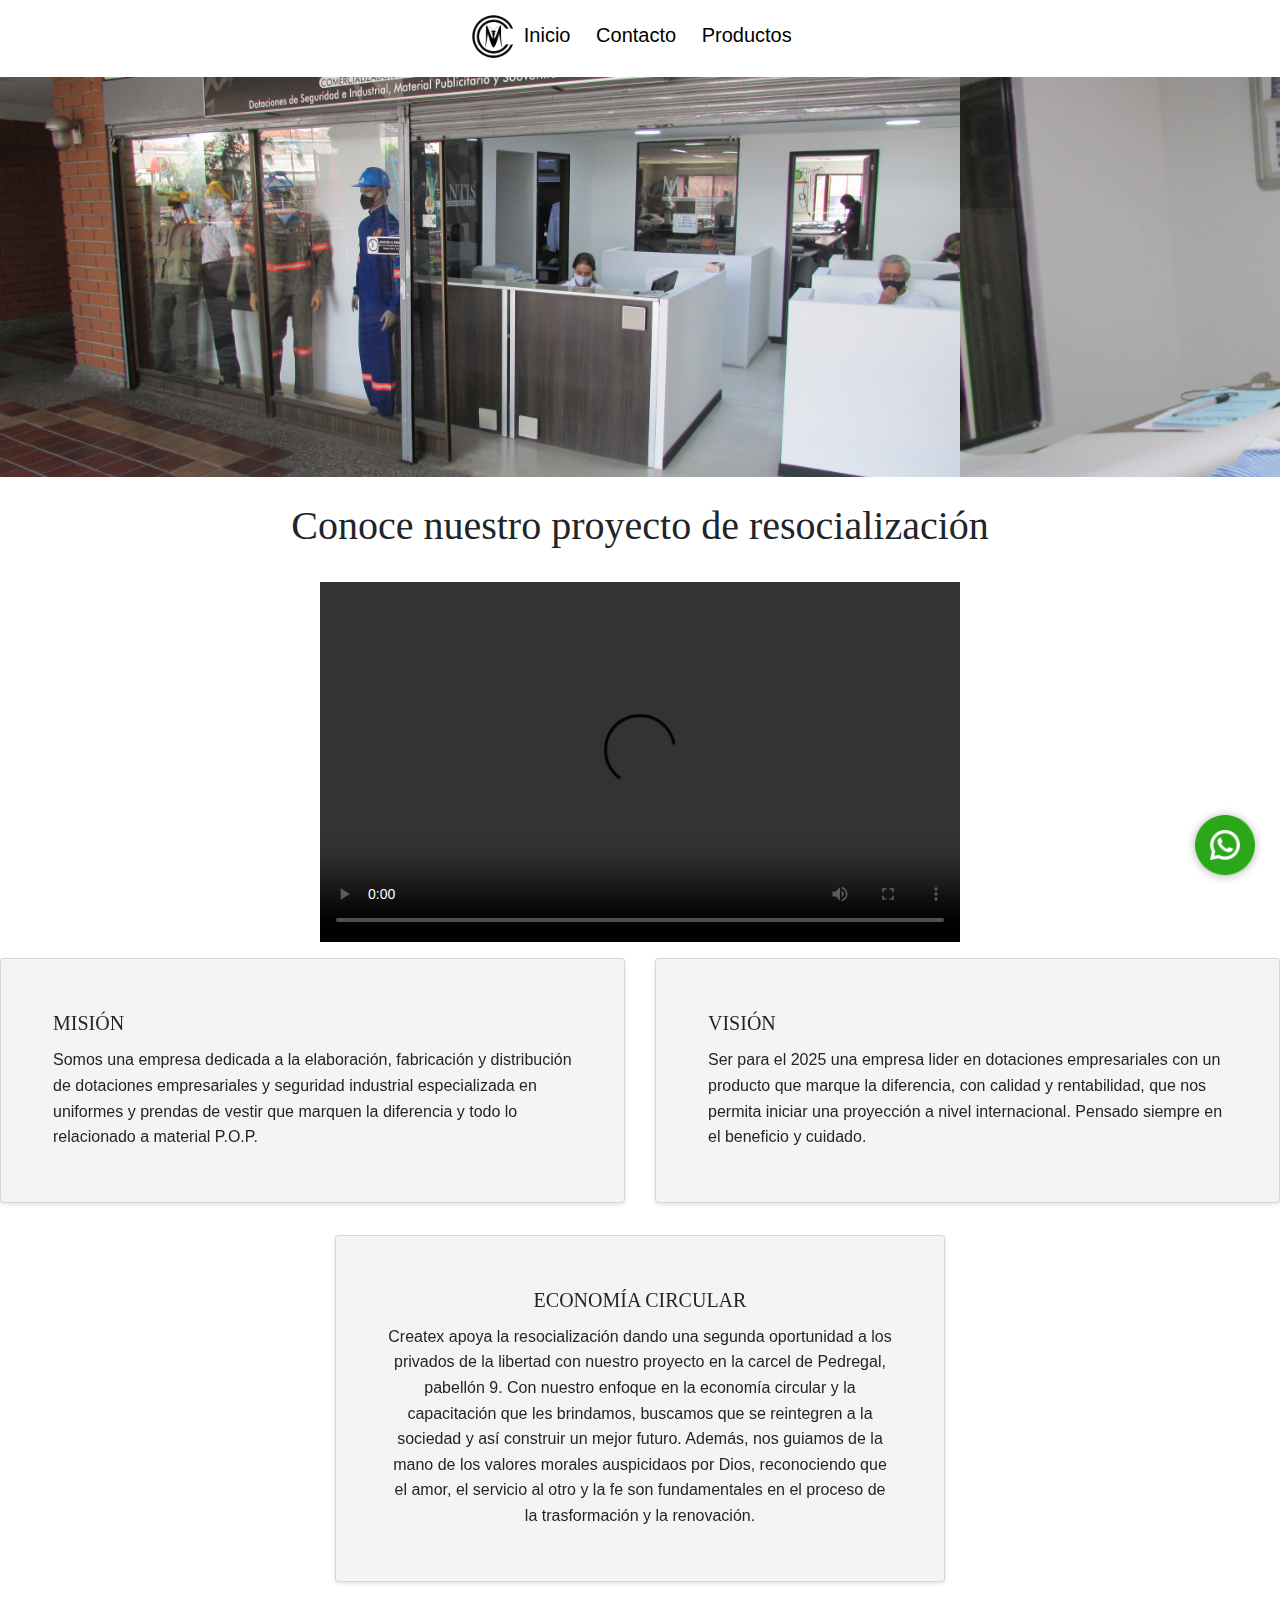
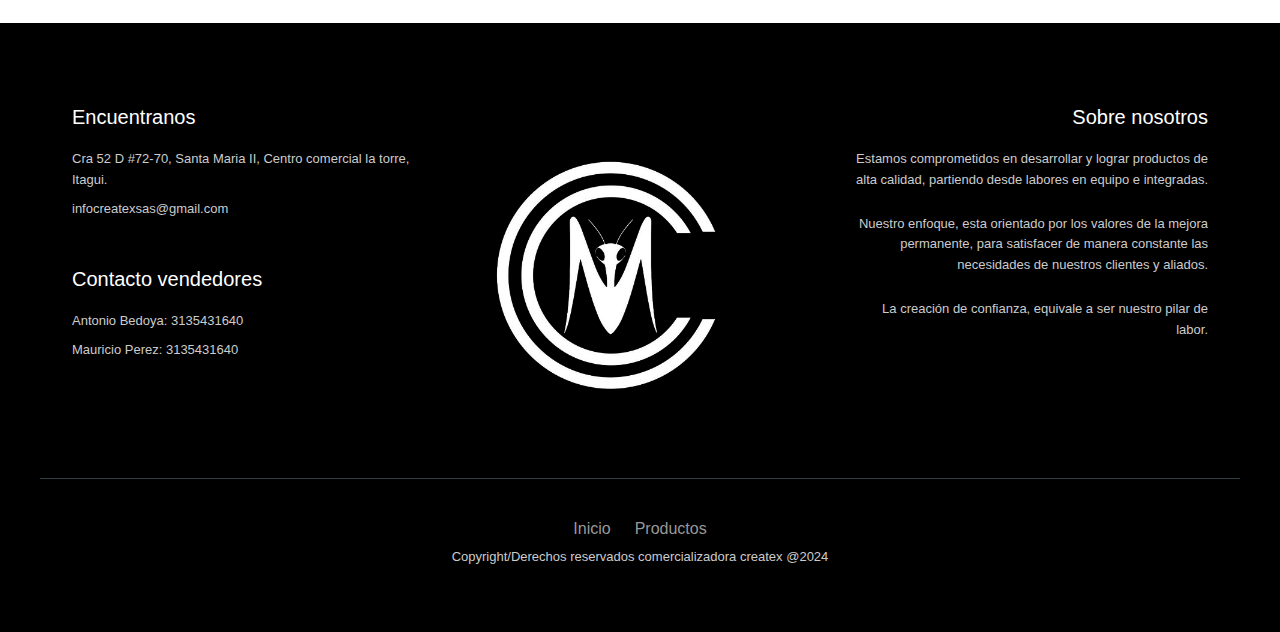
==== conocenos.html @ 616c51d6 "muchos" ====
<!DOCTYPE html>
<html lang="es">
<head>
    <meta charset="UTF-8">
    <meta name="viewport" content="width=device-width, initial-scale=1.0">
    <title>MANTIS</title>
    <link href="//maxcdn.bootstrapcdn.com/bootstrap/4.1.1/css/bootstrap.min.css" rel="stylesheet" id="bootstrap-css">
    <link rel="stylesheet" href="https://stackpath.bootstrapcdn.com/bootstrap/4.1.3/css/bootstrap.min.css" integrity="sha384-MCw98/SFnGE8fJT3GXwEOngsV7Zt27NXFoaoApmYm81iuXoPkFOJwJ8ERdknLPMO" crossorigin="anonymous">
    <link rel="stylesheet" href="https://use.fontawesome.com/releases/v5.2.0/css/all.css" integrity="sha384-hWVjflwFxL6sNzntih27bfxkr27PmbbK/iSvJ+a4+0owXq79v+lsFkW54bOGbiDQ" crossorigin="anonymous">
    <script src="//maxcdn.bootstrapcdn.com/bootstrap/4.1.1/js/bootstrap.min.js"></script>
    <script src="//cdnjs.cloudflare.com/ajax/libs/jquery/3.2.1/jquery.min.js"></script>
    <link href="https://cdn.jsdelivr.net/npm/bootstrap@5.0.2/dist/css/bootstrap.min.css" rel="stylesheet" integrity="sha384-EVSTQN3/azprG1Anm3QDgpJLIm9Nao0Yz1ztcQTwFspd3yD65VohhpuuCOmLASjC" crossorigin="anonymous">
    <!-- Bootstrap CSS -->
    <link href="https://cdn.jsdelivr.net/npm/bootstrap@5.0.2/dist/css/bootstrap.min.css" rel="stylesheet" integrity="sha384-EVSTQN3/azprG1Anm3QDgpJLIm9Nao0Yz1ztcQTwFspd3yD65VohhpuuCOmLASjC" crossorigin="anonymous">
    <link rel="stylesheet" href="css/productos.css">
    <link rel="stylesheet" href="css/conocenos.css">
    
</head>
<header>
  <main>
    <nav>
        <ul>
            <a href="index.html"><img src="assets/logonegro.png" alt="nav__img" style="width: 50px;"></a>
            <li><a href="index.html">Inicio</a></li>
            <li><a href="contacto.html">Contacto</a></li>
            <li><a href="productos.html">Productos</a></li>
        </ul>
    </nav>
</header>
<br><br><br>
<div class="carrusel">
    <div class="carrusel__imagenes">
        <img src="assets/img (1).JPG" alt="...">
        <img src="assets/img (11).JPG" alt="...">
        <img src="assets/img (17).JPG" alt="...">
        <img src="assets/img (13).JPG" alt="...">
    </div>
</div>
<br>
    <h1 class="title">Conoce nuestro proyecto de resocialización</h1>
   
    <div class="video-container">
        <video width="640" height="360" controls>
          <source src="assets/video/video4-39seg.mp4" type="video/mp4">
          Tu navegador no soporta la etiqueta del video
        </video>
     </div>

     <div class="row">
        <div class="col-sm-6">
          <div class="card">
            <div class="card-body">
              <h5 class="card-title">MISIÓN</h5>
              <p class="card-text">Somos una empresa dedicada a la elaboración, fabricación
                y distribución de dotaciones empresariales y seguridad industrial especializada en uniformes y prendas de vestir
                que marquen la diferencia y todo lo relacionado a material P.O.P.</p>
              
            </div>
          </div>
        </div>
        <div class="col-sm-6">
          <div class="card">
            <div class="card-body">
              <h5 class="card-title">VISIÓN</h5>
              <p class="card-text">Ser para el 2025 una empresa lider en dotaciones empresariales con un producto que marque
                la diferencia, con calidad y rentabilidad, que nos permita iniciar una proyección a nivel
                internacional.
                Pensado siempre en el beneficio y cuidado.</p>
              
            </div>
          </div>
        </div>
      </div>
     

<center>
    <div class="col-sm-6" >
        <div class="card">
          <div class="card-body">
            <h5 class="card-title">ECONOMÍA CIRCULAR</h5>
            <p class="card-text">Createx apoya la resocialización dando una segunda oportunidad a los privados de la libertad
                con nuestro proyecto en la carcel de Pedregal, pabellón 9.
                Con nuestro enfoque en la economía circular y la capacitación que les brindamos, buscamos
                que se reintegren a la sociedad y así construir un mejor futuro.
                Además, nos guiamos de la mano de los valores morales auspicidaos por Dios, reconociendo que el amor, el servicio al otro
                y la fe son fundamentales en el proceso de la trasformación y la renovación.</p>
          </div>
        </div>
      </div>
    </center>
  </main>
  
    <a href="https://api.whatsapp.com/send?phone=3203293193" class="btn-wsp" target="_blank">
	    <i class="fa fa-whatsapp icono"><img src="assets/wasa.png" alt="" style="width: 60px;"></i>
	</a>

<!-- footer -->
<br>
        <footer class="footer">
            <div class="container bottom_border">
            <div class="row">   
            <div class=" col-sm-4 col-md col-sm-4  col-12 col">
            <h5 class="headin5_amrc col_white_amrc pt2">Encuentranos</h5>
           
            <p><i class="fa fa-location-arrow"></i> Cra 52 D #72-70, Santa Maria II, Centro comercial la torre, Itagui. </p>
            <p><i class="fa fa fa-envelope"></i>infocreatexsas@gmail.com  </p>

            <h5 class="headin5_amrc col_white_amrc pt2">Contacto vendedores</h5>
            <p><i class="fa fa fa-envelope"></i>Antonio Bedoya: 3135431640  </p>
            <p><i class="fa fa fa-envelope"></i>Mauricio Perez: 3135431640  </p>
            
            </div>
            
            <div class=" col-sm-4 col-md  col-6 col" id="nosotros">
            <h5 class="headin5_amrc col_white_amrc pt2" ></h5>
          <img src="assets/mantipng.png" style="width: 300px;">
            <ul class="footer_ul_amrc">
                <p class="mb10"></p>
                
            </ul>
           
            </div> 
           
            <div class="col-sm-4 col-md-4 col-6 col text-right" id="derechos">
                <h5 class="headin5_amrc col_white_amrc pt2">Sobre nosotros</h5>
                <ul class="footer_ul_amrc" style="color:white;
                text-shadow: 2px  0px 0px black,
                             0px  2px 0px black,
                            -2px  0px 0px black,
                             0px -2px 0px black;">
                    <p class="mb10">Estamos comprometidos en desarrollar y lograr productos de alta calidad, partiendo desde labores en equipo e integradas.</p>
                    <p class="mb10"> Nuestro enfoque, esta orientado por los valores de la mejora permanente, para satisfacer de  manera constante las necesidades de nuestros clientes y aliados.</p>  
                    <p class="mb10"> La creación de confianza, equivale a ser nuestro pilar de labor.</p>
                </ul>
            </div>

            </div>
            </div>
            </div>
            
            <div class="container">
            <ul class="foote_bottom_ul_amrc">
            <li><a href="index.html">Inicio</a></li>
            <li><a href="productos.html">Productos</a></li>
            </ul>
           
            <p class="text-center">Copyright/Derechos reservados comercializadora createx @2024</p>
            


            
            </div>
            </footer>


    <script src="https://cdn.jsdelivr.net/npm/@popperjs/core@2.9.2/dist/umd/popper.min.js" integrity="sha384-IQsoLXl5PILFhosVNubq5LC7Qb9DXgDA9i+tQ8Zj3iwWAwPtgFTxbJ8NT4GN1R8p" crossorigin="anonymous"></script>
    <script src="https://cdn.jsdelivr.net/npm/bootstrap@5.0.2/dist/js/bootstrap.min.js" integrity="sha384-cVKIPhGWiC2Al4u+LWgxfKTRIcfu0JTxR+EQDz/bgldoEyl4H0zUF0QKbrJ0EcQF" crossorigin="anonymous"></script>
    <script src="https://cdn.jsdelivr.net/npm/bootstrap@5.0.2/dist/js/bootstrap.bundle.min.js" integrity="sha384-MrcW6ZMFYlzcLA8Nl+NtUVF0sA7MsXsP1UyJoMp4YLEuNSfAP+JcXn/tWtIaxVXM" crossorigin="anonymous"></script>
    <script src="https://code.jquery.com/jquery-3.3.1.slim.min.js" integrity="sha384-q8i/X+965DzO0rT7abK41JStQIAqVgRVzpbzo5smXKp4YfRvH+8abtTE1Pi6jizo" crossorigin="anonymous"></script>
    <script src="https://cdnjs.cloudflare.com/ajax/libs/popper.js/1.14.3/umd/popper.min.js" integrity="sha384-ZMP7rVo3mIykV+2+9J3UJ46jBk0WLaUAdn689aCwoqbBJiSnjAK/l8WvCWPIPm49" crossorigin="anonymous"></script>
    <script src="https://stackpath.bootstrapcdn.com/bootstrap/4.1.3/js/bootstrap.min.js" integrity="sha384-ChfqqxuZUCnJSK3+MXmPNIyE6ZbWh2IMqE241rYiqJxyMiZ6OW/JmZQ5stwEULTy" crossorigin="anonymous"></script>       
        
</body>
</html>
---- css/productos.css ----
body {
    margin: 0;
    font-family: var(--primary-font);
    margin-bottom: 4rem;
    

}
.productos {
    display: flex;
    justify-content: space-around;
    align-items: center;
    flex-wrap: wrap;
    padding: 20px;
}

.producto {
    width: 200px;
    text-align: center;
    padding: 20px;
    box-shadow: 0 4px 6px rgba(0, 0, 0, 0.1);
    transition: 0.3s;
}

.producto img {
    width: 100%;
    height: auto;
}

@media (max-width: 768px) {
    .producto {
        width: 40%;
    }
}

@media (max-width: 480px) {
    .producto {
        width: 90%;
    }
}



.slider {
    width: 75vw;
    height: auto;
    margin: auto;
    overflow: hidden;
}

.slider .slide-track {
    display: flex;
    animation: scroll 40s linear infinite;
    -webkit-animation: scroll 40s linear infinite;
    width: calc(200px * 14);
    justify-content: center;
}

.slider .slide {
    width: 200px;
    margin: auto;
}

.slider .slide img {
    width: 110%;
    
}

@keyframes scroll {
    0% {
        -webkit-transform: translateX(0);
        transform: translateX(0);
    }
    100% {
        -webkit-transform: translateX(calc(-200px * 8));
        transform: translateX(calc(-200px * 8));
    }
}



.easy_zoom{
    width:600px;
    height:600px;   
    border:5px solid #eee;
    background:#fff;
    color:#333;
    position:absolute;
    top:60px;
    left:350px;
    overflow:hidden;
    -moz-box-shadow:0 0 10px #777;
    -webkit-box-shadow:0 0 10px #777;
    box-shadow:0 0 10px #777;
    /* vertical and horizontal alignment used for preloader text */
    line-height:400px;
    text-align:center;
}
---- css/conocenos.css ----
body {
        
    font-family: Arial, sans-serif;
    line-height: 1.6;
    margin: 0;
    padding: 0;
    max-width: 100%;
    height: auto;
    
}


* {
    box-sizing: border-box;
   }
   
   body {
    font-family: Arial, sans-serif;
    margin: 0;
    padding: 0;
   }
   
   .container {
    max-width: 1200px;
    margin: 0 auto;
    padding: 2rem;
   }
   
   .title {
    text-align: center;
    margin-bottom: 2rem;
   }
   
   .card {
    background-color: #f4f4f4;
    border-radius: 4px;
    padding: 2rem;
    margin: 1rem 0;
    box-shadow: 0 2px 4px rgba(0, 0, 0, 0.1);
   }
   
   .subtitle {
    text-align: center;
    margin-bottom: 1rem;
   }
   
   @media (max-width: 768px) {
    .container {
    padding: 1rem;
    }
   
    .card {
    padding: 1.5rem;
    }
   }

   .carrusel {
    
    position: relative;
    width: 100%;
    height: 400px;
    overflow: hidden;
}

.carrusel__imagenes {
    display: flex;
    width: 300%;
    height: 100%;
    animation: alternate slide 12s infinite;
}

.carrusel__imagenes img {
    width: 33.33%;
    height: 100%;
    object-fit: cover;
}

@keyframes slide {
    0% {
        transform: translateX(0%);
    }
    33.33% {
        transform: translateX(-33.33%);
    }
    66.66% {
        transform: translateX(-66.66%);
    }
    
}


/* video */
.video-container{
    display: flex;
    justify-content: center;
}

.title, .card-title, .economiatitulo{
    font-family: fantasy;
}


/* Misión Visión Economìa*/

/*navbar*/


header {
    
    background-color: #ffffff;
    padding: 0px;
    position: fixed;
    width: 100%;
    max-width: 100%;
    height: auto;
    
}

nav ul {
    max-width: 100%;
    height: auto;
    font-size: 20px;
    list-style-type: none;
    padding: 11px;
    text-align: center;
    position: fixed;
    position: absolute;
    top: 0;
    width: 100%;
    background-color: #ffffff;
    max-width: 100%;
    height: auto;
    
}

nav ul li {
    display: inline;
    margin-right: 20px;
    margin-left: 0%;
    display: 15px;
    max-width: 100%;
    height: auto;
}

nav ul li a {
    text-decoration: none;
    color: #000000;
    max-width: 100%;
    height: auto;
}







/* boton de wsp*/
.btn-wsp{
    position:fixed;
    width:60px;
    height:60px;
    line-height: 54px;
    bottom:25px;
    right:25px;
    color:#FFF;
    border-radius:50px;
    text-align:center;
    font-size:35px;
    box-shadow: 0px 1px 10px rgba(0,0,0,0.3);
    z-index:100;
    transition: all 300ms ease;
}
.btn-wsp:hover{
    background: #f8fffb56;
}
@media only screen and (min-width:320px) and (max-width:768px){
    .btn-wsp{
        max-width: 100%;
        height: auto;
        width:63px;
        height:63px;
        line-height: 66px;
	}
}


 /*footer*/

 .col_white_amrc { color:#FFF;}
 footer { width:100%; background-color:#000000; min-height:250px; padding:10px 0px 25px 0px ;}
 .pt2 { padding-top:40px ; margin-bottom:20px ;}
 footer p { font-size:13px; color:#CCC; padding-bottom:0px; margin-bottom:8px;}
 .mb10 { padding-bottom:15px ;}
 .footer_ul_amrc { margin:0px ; list-style-type:none ; font-size:14px; padding:0px 0px 10px 0px ; }
 .footer_ul_amrc li {padding:0px 0px 5px 0px;}
 .footer_ul_amrc li a{ color:#CCC;}
 .footer_ul_amrc li a:hover{ color:#fff; text-decoration:none;}
 .fleft { float:left;}
 .padding-right { padding-right:10px; }
 
 .footer_ul2_amrc {margin:0px; list-style-type:none; padding:0px;}
 .footer_ul2_amrc li p { display:table; }
 .footer_ul2_amrc li a:hover { text-decoration:none;}
 .footer_ul2_amrc li i { margin-top:5px;}
 
 .imgmanti{
 
 border-top: 50px;
 border-bottom: 50px;
 }
 
 
 .bottom_border { border-bottom:1px solid #323f45; padding-bottom:20px;}
 .foote_bottom_ul_amrc {
     list-style-type:none;
     padding:0px;
     display:table;
     margin-top: 5px;
     margin-right: auto;
     margin-bottom: 5px;
     margin-left: auto;
 }
 .foote_bottom_ul_amrc li { display:inline;}
 .foote_bottom_ul_amrc li a { color:#999; margin:0 12px;}
 
 
 .social_footer_ul { display:table; margin:15px auto 0 auto; list-style-type:none;  }
 .social_footer_ul li { padding-left:20px; padding-top:10px; float:left; }
 .social_footer_ul li a { color:#CCC; border:1px solid #CCC; padding:8px;border-radius:50%;}
 .social_footer_ul li i {  width:20px; height:20px; text-align:center;}
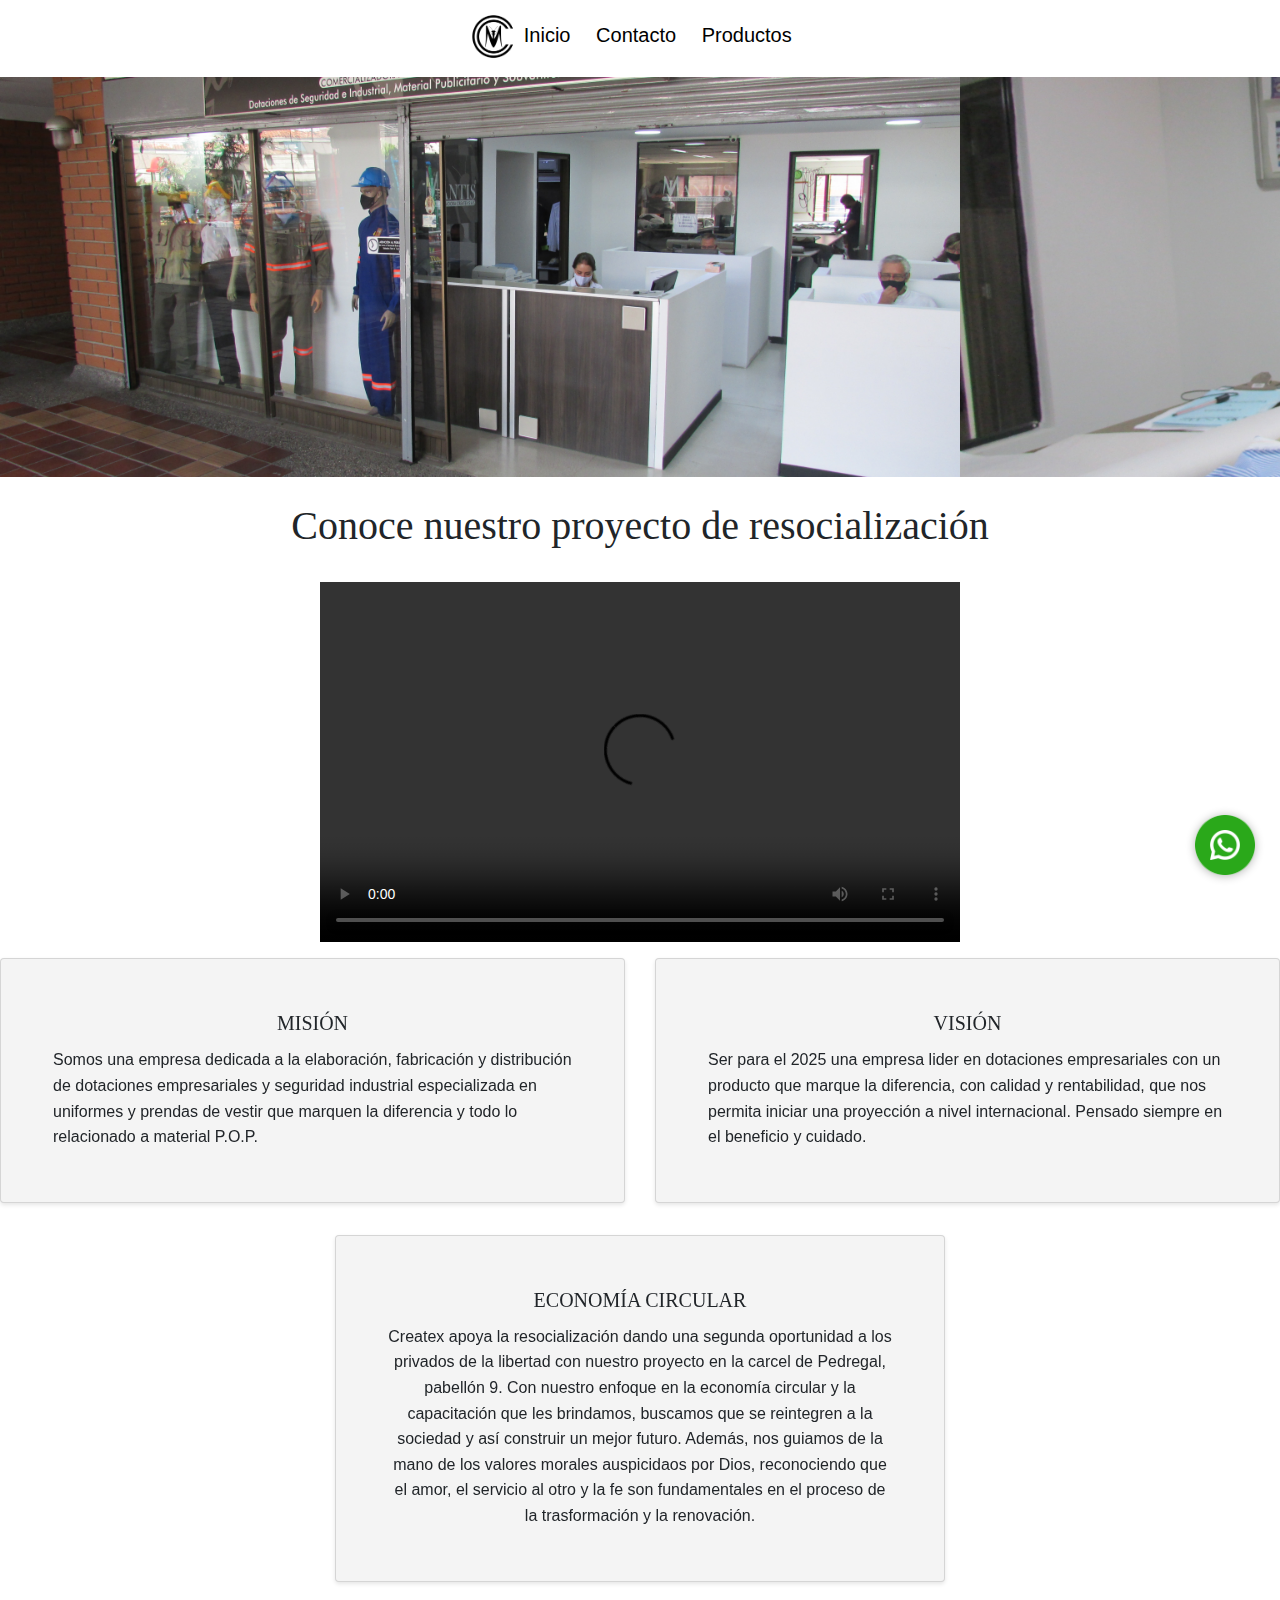
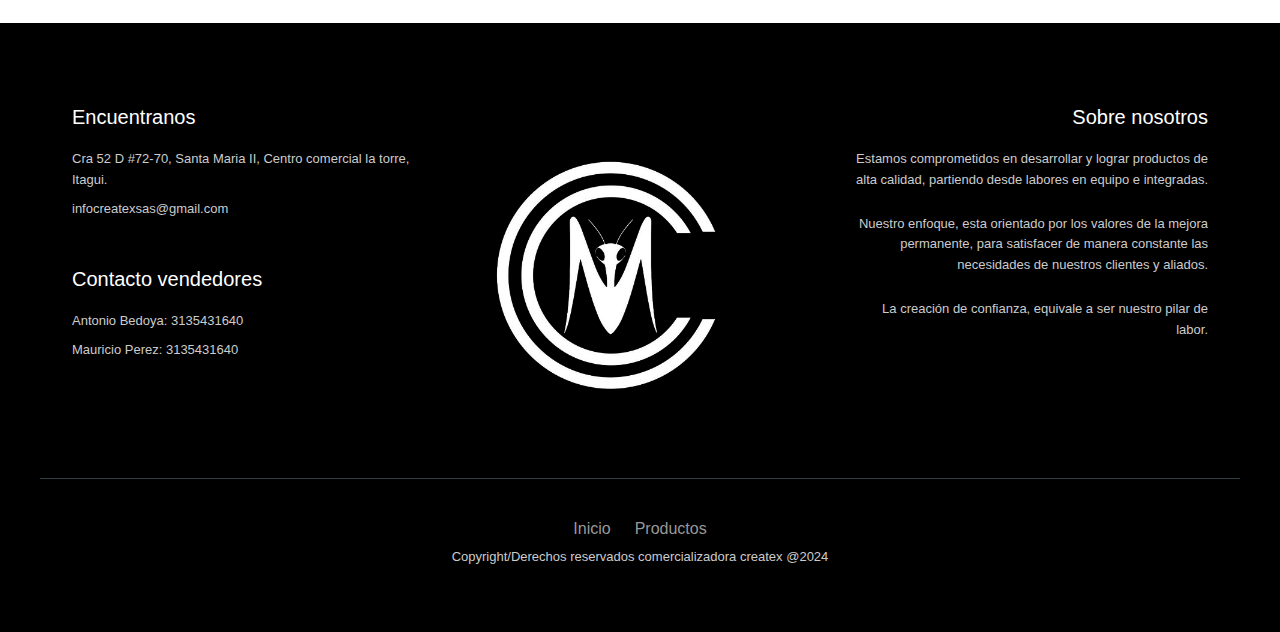
==== commit ba7ff847: "mejoras" ====
--- a/conocenos.html
+++ b/conocenos.html
@@ -50,7 +50,7 @@
         <div class="col-sm-6">
           <div class="card">
             <div class="card-body">
-              <h5 class="card-title">MISIÓN</h5>
+              <center> <h5 class="card-title">MISIÓN</h5></center>
               <p class="card-text">Somos una empresa dedicada a la elaboración, fabricación
                 y distribución de dotaciones empresariales y seguridad industrial especializada en uniformes y prendas de vestir
                 que marquen la diferencia y todo lo relacionado a material P.O.P.</p>
@@ -61,7 +61,8 @@
         <div class="col-sm-6">
           <div class="card">
             <div class="card-body">
-              <h5 class="card-title">VISIÓN</h5>
+              <center> <h5 class="card-title">VISIÓN</h5></center>
+            
               <p class="card-text">Ser para el 2025 una empresa lider en dotaciones empresariales con un producto que marque
                 la diferencia, con calidad y rentabilidad, que nos permita iniciar una proyección a nivel
                 internacional.
--- a/css/conocenos.css
+++ b/css/conocenos.css
@@ -148,10 +148,6 @@
     max-width: 100%;
     height: auto;
 }
-
-
-
-
 
 
 
@@ -178,9 +174,9 @@
     .btn-wsp{
         max-width: 100%;
         height: auto;
-        width:63px;
-        height:63px;
-        line-height: 66px;
+        width:60px;
+        height:60px;
+        line-height: 54px;
 	}
 }
 
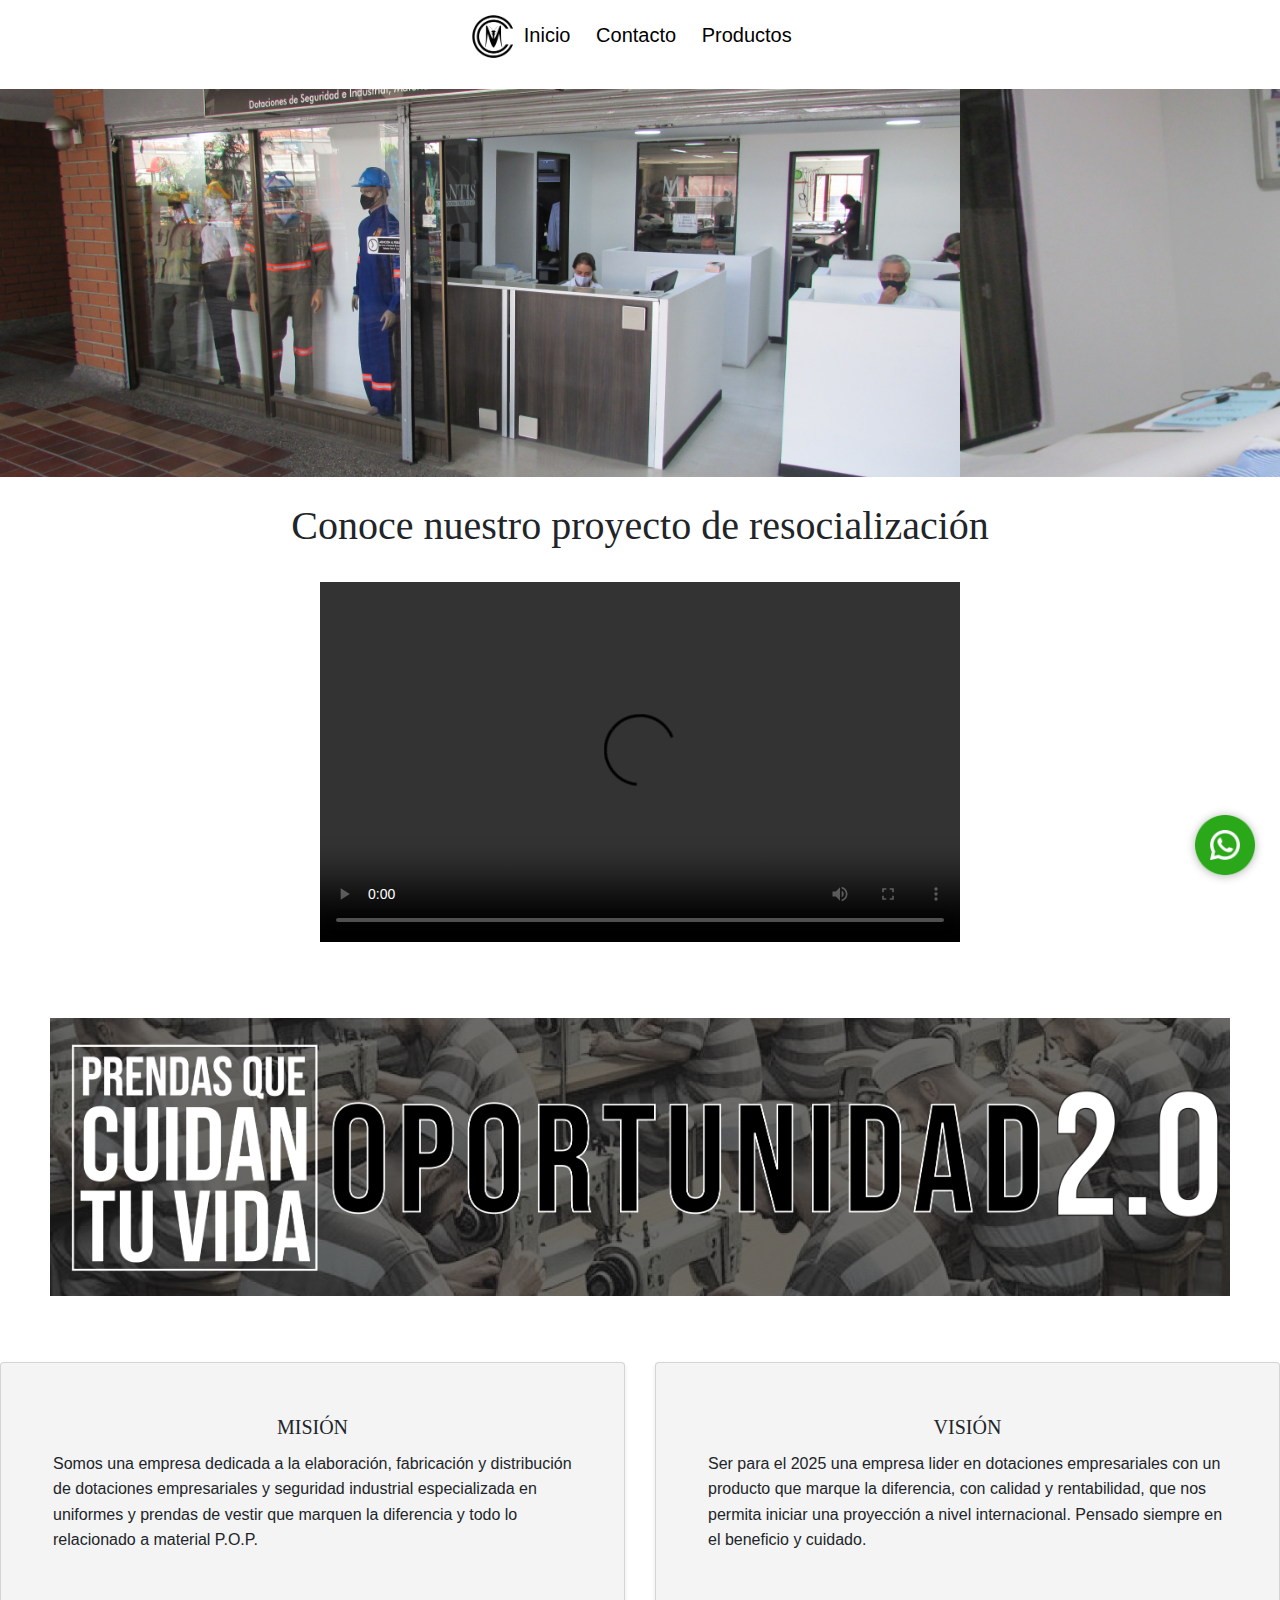
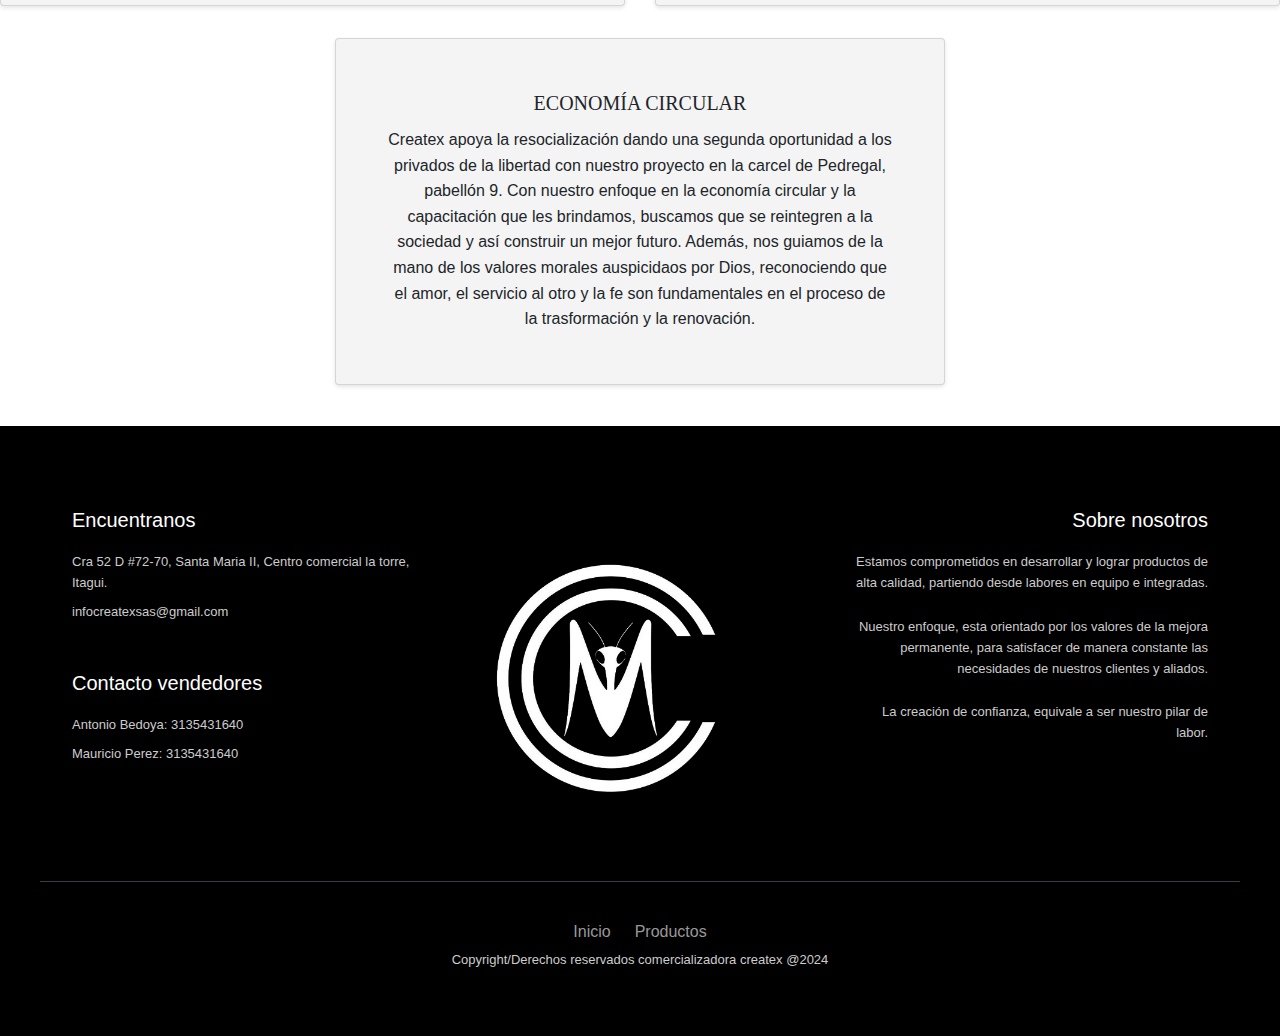
==== commit bb1c4c8a: "cambeoss" ====
--- a/conocenos.html
+++ b/conocenos.html
@@ -41,10 +41,20 @@
    
     <div class="video-container">
         <video width="640" height="360" controls>
-          <source src="assets/video/video4-39seg.mp4" type="video/mp4">
+          <source src="assets/video/video4-39seg.mp4" type="video/mp4" >
           Tu navegador no soporta la etiqueta del video
         </video>
      </div>
+     <br>
+     
+     <section class="oportunidad1">
+      <div class="oportunidad12">
+           <img class="oportunidad123" src="assets/oportunidad.png" alt="nav__img" style="width: 100%;" > 
+      </div>
+</section>
+
+
+
 
      <div class="row">
         <div class="col-sm-6">
--- a/css/productos.css
+++ b/css/productos.css
@@ -5,43 +5,60 @@
     
 
 }
-.productos {
-    display: flex;
-    justify-content: space-around;
-    align-items: center;
-    flex-wrap: wrap;
-    padding: 20px;
-}
-
-.producto {
-    width: 200px;
+
+
+/*navbar */
+
+header {
+    
+    background-color: #ffffff;
+    padding: 0px;
+    position: fixed;
+    width: 100%;
+    max-width: 100%;
+    height: auto;
+    z-index: 1500;
+}
+
+nav ul {
+    z-index: 1500;
+    max-width: 100%;
+    height: auto;
+    font-size: 20px;
+    list-style-type: none;
+    padding: 11px;
     text-align: center;
-    padding: 20px;
-    box-shadow: 0 4px 6px rgba(0, 0, 0, 0.1);
-    transition: 0.3s;
-}
-
-.producto img {
+    position:fixed;
+    top: 0;
     width: 100%;
-    height: auto;
-}
-
-@media (max-width: 768px) {
-    .producto {
-        width: 40%;
-    }
-}
-
-@media (max-width: 480px) {
-    .producto {
-        width: 90%;
-    }
-}
-
-
-
+    background-color: #000000;
+    max-width: 100%;
+    height: auto;
+    
+}
+
+nav ul li {
+    z-index: 1500;
+    display: inline;
+    margin-right: 20px;
+    margin-left: 0%;
+    display: 15px;
+    max-width: 100%;
+    height: auto;
+}
+
+nav ul li a {
+    z-index: 1500;
+    text-decoration: none;
+    color: #ffffff;
+    max-width: 100%;
+    height: auto;
+}
+
+/*Slider productos*/
 .slider {
-    width: 75vw;
+    
+    width: 85vw;
     height: auto;
     margin: auto;
     overflow: hidden;
@@ -49,7 +66,7 @@
 
 .slider .slide-track {
     display: flex;
-    animation: scroll 40s linear infinite;
+    animation: scroll 40s linear infinite; 
     -webkit-animation: scroll 40s linear infinite;
     width: calc(200px * 14);
     justify-content: center;
@@ -64,6 +81,15 @@
     width: 110%;
     
 }
+
+
+@media screen and (max-width: 442px) {
+    .card-title {
+      font-size: 250%;
+      /* Estilos específicos para pantallas más pequeñas */
+    }
+}
+
 
 @keyframes scroll {
     0% {
@@ -77,33 +103,107 @@
 }
 
 
-
-.easy_zoom{
-    width:600px;
-    height:600px;   
-    border:5px solid #eee;
-    background:#fff;
-    color:#333;
-    position:absolute;
-    top:60px;
-    left:350px;
-    overflow:hidden;
-    -moz-box-shadow:0 0 10px #777;
-    -webkit-box-shadow:0 0 10px #777;
-    box-shadow:0 0 10px #777;
-    /* vertical and horizontal alignment used for preloader text */
-    line-height:400px;
+.slide img:hover{
+    transform: scale(1.25);
+    transition: 300ms
+}
+
+.slide img{
+    width: 100%;
+    transition: all 300ms;
+    position: relative;
+}
+
+
+.title, .card-title, .economiatitulo .modal-title{
+    font-family: fantasy;
+    font-size: auto;
+}
+
+@media screen and (max-width: 442px) {
+    .card-title {
+      font-size: 300%;
+      /* Estilos específicos para pantallas más pequeñas */
+    }
+}
+
+.card{
+margin: 1rem 0;
+box-shadow: 0 2px 4px rgba(0, 0, 0, 0.1);
+padding: 1.5rem;
+}
+
+.btn-wsp{
+    position:fixed;
+    width:60px;
+    height:60px;
+    line-height: 54px;
+    bottom:25px;
+    right:25px;
+    color:#FFF;
+    border-radius:50px;
     text-align:center;
-}
-
-
-
-
-
-
-
-
-
-
-
-
+    font-size:35px;
+    box-shadow: 0px 1px 10px rgba(0,0,0,0.3);
+    z-index:100;
+    transition: all 300ms ease;
+}
+.btn-wsp:hover{
+    background: #f8fffb56;
+}
+@media only screen and (min-width:320px) and (max-width:768px){
+    .btn-wsp{
+        max-width: 100%;
+        height: auto;
+        width:60px;
+        height:60px;
+        line-height: 54px;
+	}
+}
+
+
+ /*footer*/
+
+ .col_white_amrc { color:#FFF;}
+ footer { width:100%; background-color:#000000; min-height:250px; padding:10px 0px 25px 0px ;}
+ .pt2 { padding-top:40px ; margin-bottom:20px ;}
+ footer p { font-size:13px; color:#CCC; padding-bottom:0px; margin-bottom:8px;}
+ .mb10 { padding-bottom:15px ;}
+ .footer_ul_amrc { margin:0px ; list-style-type:none ; font-size:14px; padding:0px 0px 10px 0px ; }
+ .footer_ul_amrc li {padding:0px 0px 5px 0px;}
+ .footer_ul_amrc li a{ color:#CCC;}
+ .footer_ul_amrc li a:hover{ color:#fff; text-decoration:none;}
+ .fleft { float:left;}
+ .padding-right { padding-right:10px; }
+ 
+ .footer_ul2_amrc {margin:0px; list-style-type:none; padding:0px;}
+ .footer_ul2_amrc li p { display:table; }
+ .footer_ul2_amrc li a:hover { text-decoration:none;}
+ .footer_ul2_amrc li i { margin-top:5px;}
+ 
+ .imgmanti{
+ 
+ border-top: 50px;
+ border-bottom: 50px;
+ }
+ 
+ 
+ .bottom_border { border-bottom:1px solid #323f45; padding-bottom:20px;}
+ .foote_bottom_ul_amrc {
+     list-style-type:none;
+     padding:0px;
+     display:table;
+     margin-top: 5px;
+     margin-right: auto;
+     margin-bottom: 5px;
+     margin-left: auto;
+ }
+ .foote_bottom_ul_amrc li { display:inline;}
+ .foote_bottom_ul_amrc li a { color:#999; margin:0 12px;}
+ 
+ 
+ .social_footer_ul { display:table; margin:15px auto 0 auto; list-style-type:none;  }
+ .social_footer_ul li { padding-left:20px; padding-top:10px; float:left; }
+ .social_footer_ul li a { color:#CCC; border:1px solid #CCC; padding:8px;border-radius:50%;}
+ .social_footer_ul li i {  width:20px; height:20px; text-align:center;}
+
--- a/css/conocenos.css
+++ b/css/conocenos.css
@@ -123,8 +123,7 @@
     list-style-type: none;
     padding: 11px;
     text-align: center;
-    position: fixed;
-    position: absolute;
+    position: static;
     top: 0;
     width: 100%;
     background-color: #ffffff;
@@ -149,6 +148,14 @@
     height: auto;
 }
 
+/*********************************************************************************/
+
+
+.oportunidad123{
+    padding: 50px;
+    margin-left: 0%;
+
+}
 
 
 /* boton de wsp*/
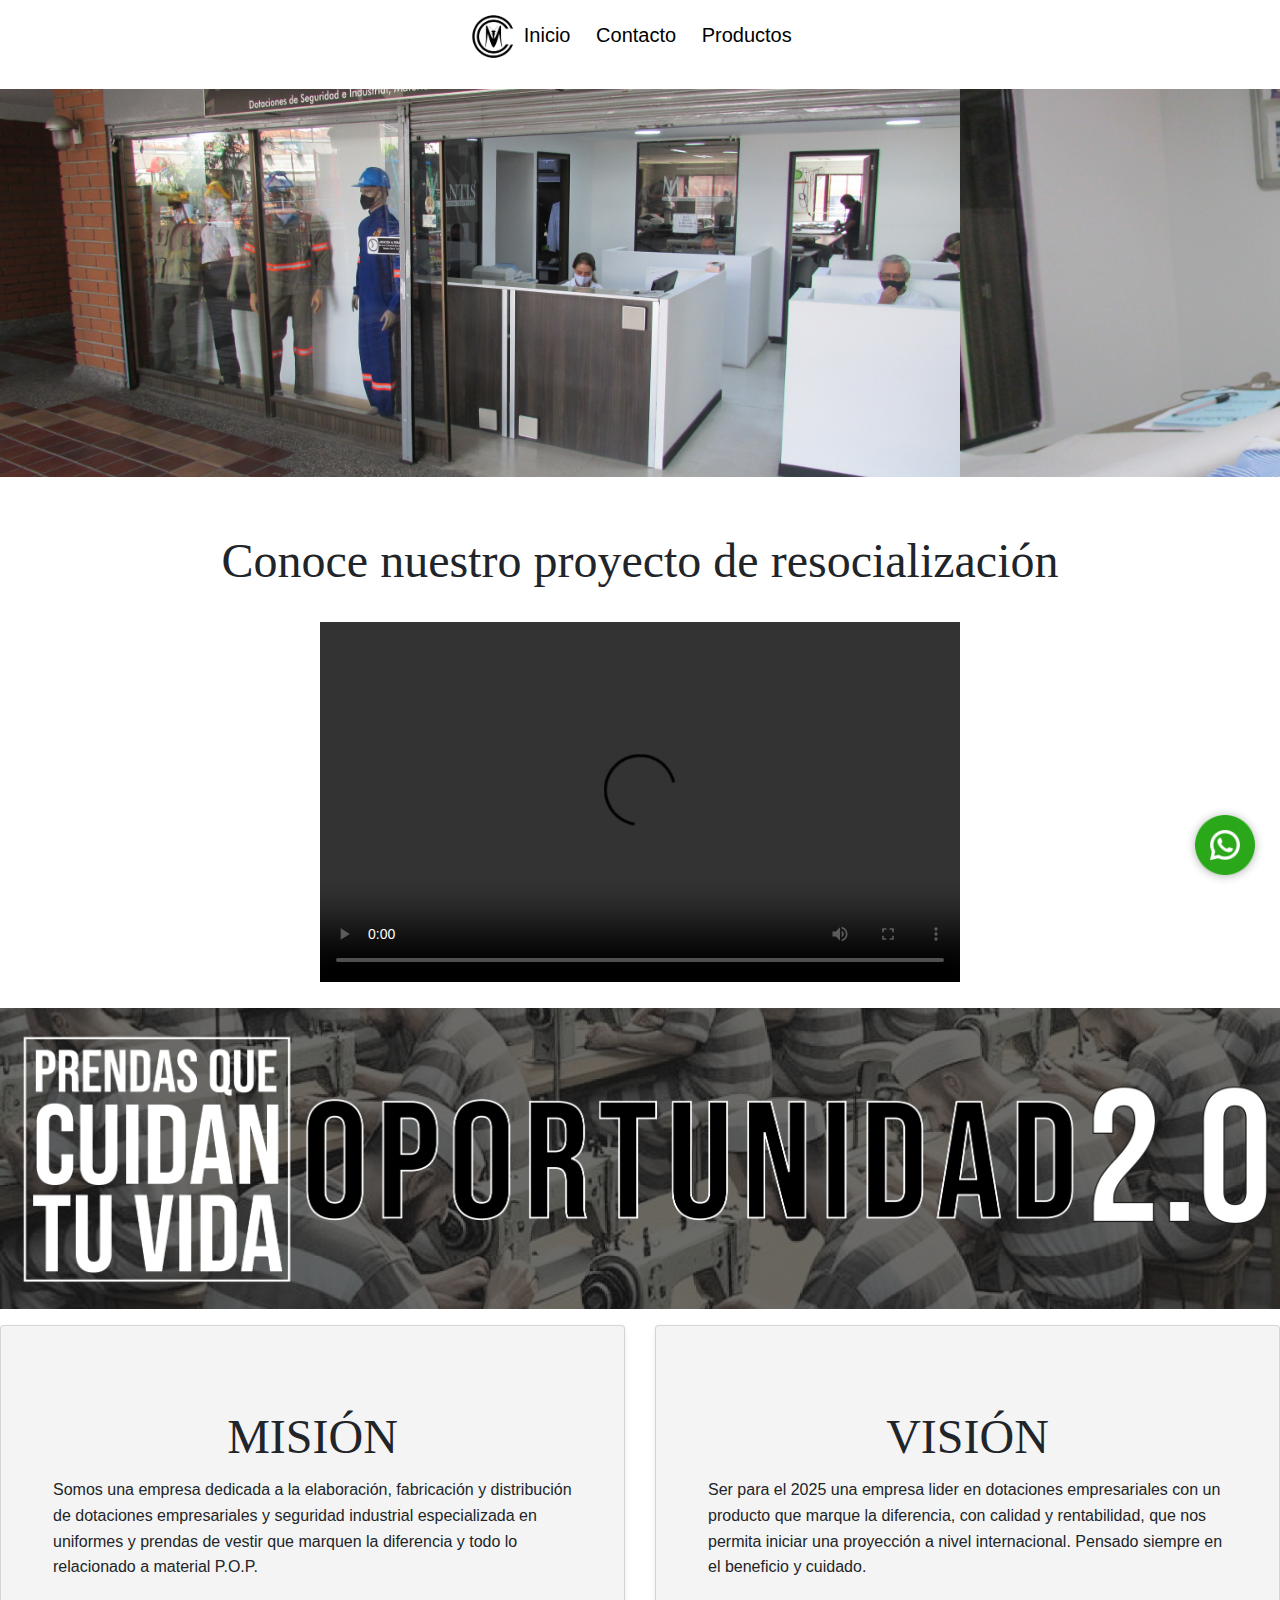
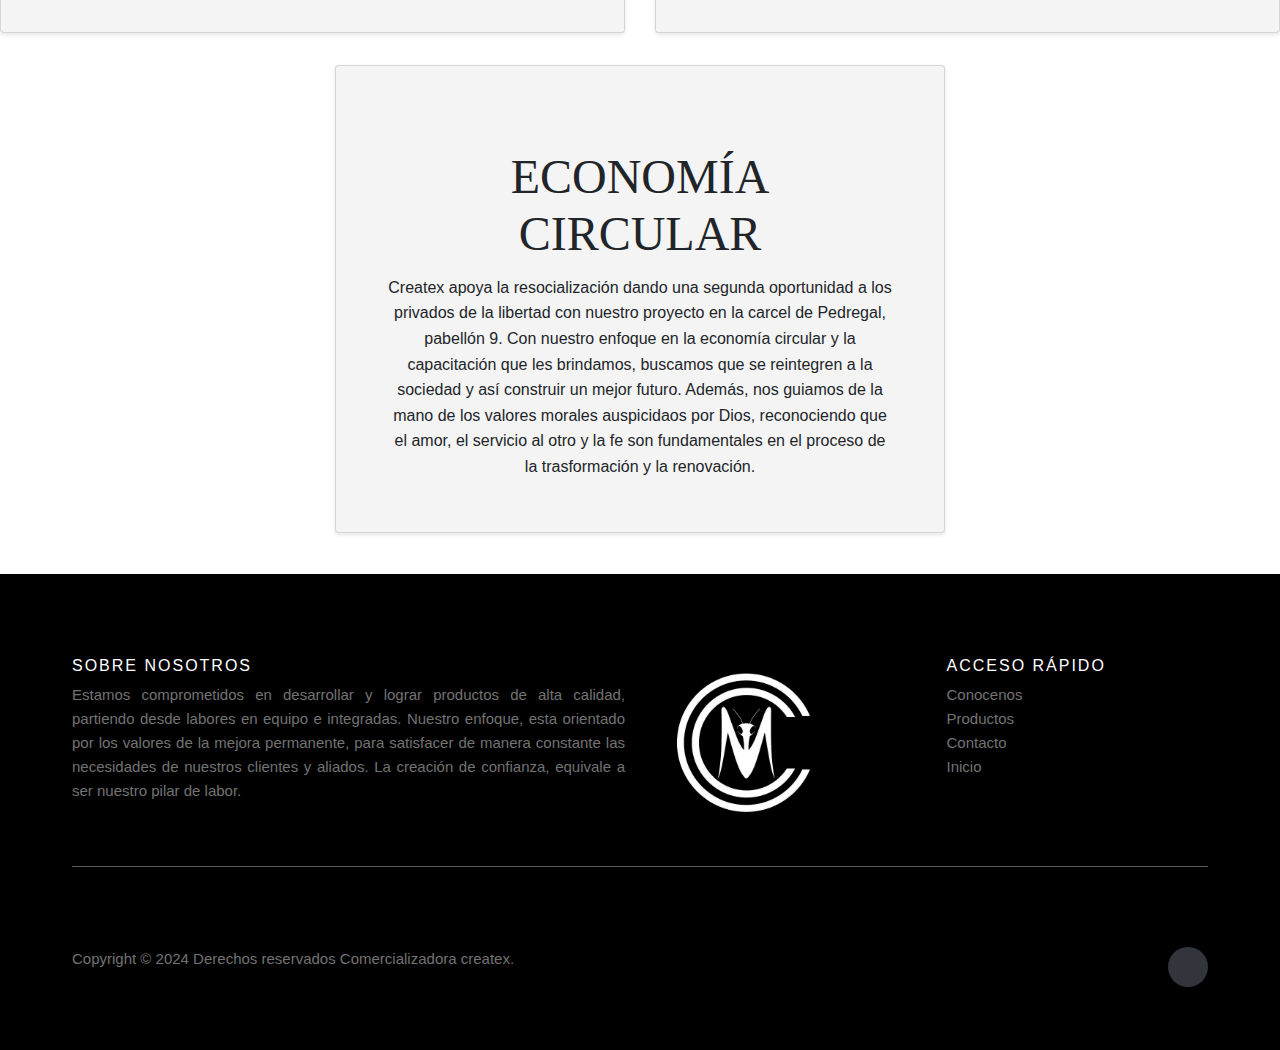
==== commit 1d7c651c: "cambio footers listo" ====
--- a/conocenos.html
+++ b/conocenos.html
@@ -107,61 +107,52 @@
 
 <!-- footer -->
 <br>
-        <footer class="footer">
-            <div class="container bottom_border">
-            <div class="row">   
-            <div class=" col-sm-4 col-md col-sm-4  col-12 col">
-            <h5 class="headin5_amrc col_white_amrc pt2">Encuentranos</h5>
-           
-            <p><i class="fa fa-location-arrow"></i> Cra 52 D #72-70, Santa Maria II, Centro comercial la torre, Itagui. </p>
-            <p><i class="fa fa fa-envelope"></i>infocreatexsas@gmail.com  </p>
+<footer class="site-footer">
+  <div class="container">
+    <div class="row">
+      <div class="col-sm-12 col-md-6">
+        <h6>Sobre nosotros</h6>
+        <p class="text-justify">Estamos comprometidos en desarrollar y lograr productos de alta calidad, partiendo desde labores en equipo e integradas.
+          Nuestro enfoque, esta orientado por los valores de la mejora permanente, para satisfacer de  manera constante las necesidades de nuestros clientes y aliados.
+          La creación de confianza, equivale a ser nuestro pilar de labor.
+      </p>
+      </div>
 
-            <h5 class="headin5_amrc col_white_amrc pt2">Contacto vendedores</h5>
-            <p><i class="fa fa fa-envelope"></i>Antonio Bedoya: 3135431640  </p>
-            <p><i class="fa fa fa-envelope"></i>Mauricio Perez: 3135431640  </p>
+      <div class="col-xs-6 col-md-3">
+        <ul class="footer-links">
+          <img src="assets/mantipng.png" alt="" class="" width="70%">
+        </ul>
+      </div>
+
+      <div class="col-xs-6 col-md-3">
+        <h6>Acceso rápido</h6>
+        <ul class="footer-links">
+          <li><a href="conocenos.html">Conocenos</a></li>
+          <li><a href="productos.html">Productos</a></li>
+          <li><a href="contacto.html">Contacto</a></li>
+          <li><a href="#">Inicio</a></li>
+        </ul>
+      </div>
+    </div>
+    <hr>
+  </div>
+  <div class="container">
+    <div class="row">
+      <div class="col-md-8 col-sm-6 col-xs-12">
+        <p class="copyright-text">Copyright &copy; 2024 Derechos reservados
+     <a href="#">Comercializadora createx</a>.
+        </p>
+      </div>
+
+      <div class="col-md-4 col-sm-6 col-xs-12">
+        <ul class="social-icons">
+          <li><a class="facebook" href="#"><i class="fa fa-instagram"></i></a></li>
             
-            </div>
-            
-            <div class=" col-sm-4 col-md  col-6 col" id="nosotros">
-            <h5 class="headin5_amrc col_white_amrc pt2" ></h5>
-          <img src="assets/mantipng.png" style="width: 300px;">
-            <ul class="footer_ul_amrc">
-                <p class="mb10"></p>
-                
-            </ul>
-           
-            </div> 
-           
-            <div class="col-sm-4 col-md-4 col-6 col text-right" id="derechos">
-                <h5 class="headin5_amrc col_white_amrc pt2">Sobre nosotros</h5>
-                <ul class="footer_ul_amrc" style="color:white;
-                text-shadow: 2px  0px 0px black,
-                             0px  2px 0px black,
-                            -2px  0px 0px black,
-                             0px -2px 0px black;">
-                    <p class="mb10">Estamos comprometidos en desarrollar y lograr productos de alta calidad, partiendo desde labores en equipo e integradas.</p>
-                    <p class="mb10"> Nuestro enfoque, esta orientado por los valores de la mejora permanente, para satisfacer de  manera constante las necesidades de nuestros clientes y aliados.</p>  
-                    <p class="mb10"> La creación de confianza, equivale a ser nuestro pilar de labor.</p>
-                </ul>
-            </div>
-
-            </div>
-            </div>
-            </div>
-            
-            <div class="container">
-            <ul class="foote_bottom_ul_amrc">
-            <li><a href="index.html">Inicio</a></li>
-            <li><a href="productos.html">Productos</a></li>
-            </ul>
-           
-            <p class="text-center">Copyright/Derechos reservados comercializadora createx @2024</p>
-            
-
-
-            
-            </div>
-            </footer>
+        </ul>
+      </div>
+    </div>
+  </div>
+</footer>
 
 
     <script src="https://cdn.jsdelivr.net/npm/@popperjs/core@2.9.2/dist/umd/popper.min.js" integrity="sha384-IQsoLXl5PILFhosVNubq5LC7Qb9DXgDA9i+tQ8Zj3iwWAwPtgFTxbJ8NT4GN1R8p" crossorigin="anonymous"></script>
--- a/css/productos.css
+++ b/css/productos.css
@@ -115,17 +115,40 @@
 }
 
 
-.title, .card-title, .economiatitulo .modal-title{
-    font-family: fantasy;
-    font-size: auto;
-}
-
-@media screen and (max-width: 442px) {
-    .card-title {
-      font-size: 300%;
+.title, .card-title, .modal-title{
+    
+    font-size: 300%;
+    padding: auto;
+    margin-top: 30px;
+}
+
+@media screen and (max-width: 430px) {
+   h1 .card-title {
+      font-size: auto;
       /* Estilos específicos para pantallas más pequeñas */
     }
 }
+
+.imagenmodal img:hover{
+
+    transform: scale(2.25);
+    transition: 300ms
+
+}
+
+.imagenmodal img{
+
+    width: 30%;
+
+}
+
+
+
+
+
+
+
+
 
 .card{
 margin: 1rem 0;
@@ -164,46 +187,167 @@
 
  /*footer*/
 
- .col_white_amrc { color:#FFF;}
- footer { width:100%; background-color:#000000; min-height:250px; padding:10px 0px 25px 0px ;}
- .pt2 { padding-top:40px ; margin-bottom:20px ;}
- footer p { font-size:13px; color:#CCC; padding-bottom:0px; margin-bottom:8px;}
- .mb10 { padding-bottom:15px ;}
- .footer_ul_amrc { margin:0px ; list-style-type:none ; font-size:14px; padding:0px 0px 10px 0px ; }
- .footer_ul_amrc li {padding:0px 0px 5px 0px;}
- .footer_ul_amrc li a{ color:#CCC;}
- .footer_ul_amrc li a:hover{ color:#fff; text-decoration:none;}
- .fleft { float:left;}
- .padding-right { padding-right:10px; }
- 
- .footer_ul2_amrc {margin:0px; list-style-type:none; padding:0px;}
- .footer_ul2_amrc li p { display:table; }
- .footer_ul2_amrc li a:hover { text-decoration:none;}
- .footer_ul2_amrc li i { margin-top:5px;}
- 
- .imgmanti{
- 
- border-top: 50px;
- border-bottom: 50px;
- }
- 
- 
- .bottom_border { border-bottom:1px solid #323f45; padding-bottom:20px;}
- .foote_bottom_ul_amrc {
-     list-style-type:none;
-     padding:0px;
-     display:table;
-     margin-top: 5px;
-     margin-right: auto;
-     margin-bottom: 5px;
-     margin-left: auto;
- }
- .foote_bottom_ul_amrc li { display:inline;}
- .foote_bottom_ul_amrc li a { color:#999; margin:0 12px;}
- 
- 
- .social_footer_ul { display:table; margin:15px auto 0 auto; list-style-type:none;  }
- .social_footer_ul li { padding-left:20px; padding-top:10px; float:left; }
- .social_footer_ul li a { color:#CCC; border:1px solid #CCC; padding:8px;border-radius:50%;}
- .social_footer_ul li i {  width:20px; height:20px; text-align:center;}
-
+ .site-footer
+  {
+    background-color:#000000;
+    padding:45px 0 20px;
+    font-size:15px;
+    line-height:24px;
+    color:#737373;
+  }
+  .site-footer hr
+  {
+    border-top-color:#bbb;
+    opacity:0.5
+  }
+  .site-footer hr.small
+  {
+    margin:20px 0
+  }
+  .site-footer h6
+  {
+    color:#fff;
+    font-size:16px;
+    text-transform:uppercase;
+    margin-top:5px;
+    letter-spacing:2px
+  }
+  .site-footer a
+  {
+    color:#737373;
+  }
+  .site-footer a:hover
+  {
+    color:#3366cc;
+    text-decoration:none;
+  }
+  .footer-links
+  {
+    padding-left:0;
+    list-style:none
+  }
+  .footer-links li
+  {
+    display:block
+  }
+  .footer-links a
+  {
+    color:#737373
+  }
+  .footer-links a:active,.footer-links a:focus,.footer-links a:hover
+  {
+    color:#3366cc;
+    text-decoration:none;
+  }
+  .footer-links.inline li
+  {
+    display:inline-block
+  }
+  .site-footer .social-icons
+  {
+    text-align:right
+  }
+  .site-footer .social-icons a
+  {
+    width:40px;
+    height:40px;
+    line-height:40px;
+    margin-left:6px;
+    margin-right:0;
+    border-radius:100%;
+    background-color:#33353d
+  }
+  .copyright-text
+  {
+    margin:0
+  }
+  @media (max-width:991px)
+  {
+    .site-footer [class^=col-]
+    {
+      margin-bottom:30px
+    }
+  }
+  @media (max-width:767px)
+  {
+    .site-footer
+    {
+      padding-bottom:0
+    }
+    .site-footer .copyright-text,.site-footer .social-icons
+    {
+      text-align:center
+    }
+  }
+  .social-icons
+  {
+    padding-left:0;
+    margin-bottom:0;
+    list-style:none
+  }
+  .social-icons li
+  {
+    display:inline-block;
+    margin-bottom:4px
+  }
+  .social-icons li.title
+  {
+    margin-right:15px;
+    text-transform:uppercase;
+    color:#96a2b2;
+    font-weight:700;
+    font-size:13px
+  }
+  .social-icons a{
+    background-color:#eceeef;
+    color:#818a91;
+    font-size:16px;
+    display:inline-block;
+    line-height:44px;
+    width:44px;
+    height:44px;
+    text-align:center;
+    margin-right:8px;
+    border-radius:100%;
+    -webkit-transition:all .2s linear;
+    -o-transition:all .2s linear;
+    transition:all .2s linear
+  }
+  .social-icons a:active,.social-icons a:focus,.social-icons a:hover
+  {
+    color:#fff;
+    background-color:#29aafe
+  }
+  .social-icons.size-sm a
+  {
+    line-height:34px;
+    height:34px;
+    width:34px;
+    font-size:14px
+  }
+  .social-icons a.facebook:hover
+  {
+    background-color:#3b5998
+  }
+  .social-icons a.twitter:hover
+  {
+    background-color:#00aced
+  }
+  .social-icons a.linkedin:hover
+  {
+    background-color:#007bb6
+  }
+  .social-icons a.dribbble:hover
+  {
+    background-color:#ea4c89
+  }
+  @media (max-width:767px)
+  {
+    .social-icons li.title
+    {
+      display:block;
+      margin-right:0;
+      font-weight:600
+    }
+  }
+    
--- a/css/conocenos.css
+++ b/css/conocenos.css
@@ -152,7 +152,7 @@
 
 
 .oportunidad123{
-    padding: 50px;
+    padding: auto;
     margin-left: 0%;
 
 }
@@ -190,46 +190,167 @@
 
  /*footer*/
 
- .col_white_amrc { color:#FFF;}
- footer { width:100%; background-color:#000000; min-height:250px; padding:10px 0px 25px 0px ;}
- .pt2 { padding-top:40px ; margin-bottom:20px ;}
- footer p { font-size:13px; color:#CCC; padding-bottom:0px; margin-bottom:8px;}
- .mb10 { padding-bottom:15px ;}
- .footer_ul_amrc { margin:0px ; list-style-type:none ; font-size:14px; padding:0px 0px 10px 0px ; }
- .footer_ul_amrc li {padding:0px 0px 5px 0px;}
- .footer_ul_amrc li a{ color:#CCC;}
- .footer_ul_amrc li a:hover{ color:#fff; text-decoration:none;}
- .fleft { float:left;}
- .padding-right { padding-right:10px; }
- 
- .footer_ul2_amrc {margin:0px; list-style-type:none; padding:0px;}
- .footer_ul2_amrc li p { display:table; }
- .footer_ul2_amrc li a:hover { text-decoration:none;}
- .footer_ul2_amrc li i { margin-top:5px;}
- 
- .imgmanti{
- 
- border-top: 50px;
- border-bottom: 50px;
- }
- 
- 
- .bottom_border { border-bottom:1px solid #323f45; padding-bottom:20px;}
- .foote_bottom_ul_amrc {
-     list-style-type:none;
-     padding:0px;
-     display:table;
-     margin-top: 5px;
-     margin-right: auto;
-     margin-bottom: 5px;
-     margin-left: auto;
- }
- .foote_bottom_ul_amrc li { display:inline;}
- .foote_bottom_ul_amrc li a { color:#999; margin:0 12px;}
- 
- 
- .social_footer_ul { display:table; margin:15px auto 0 auto; list-style-type:none;  }
- .social_footer_ul li { padding-left:20px; padding-top:10px; float:left; }
- .social_footer_ul li a { color:#CCC; border:1px solid #CCC; padding:8px;border-radius:50%;}
- .social_footer_ul li i {  width:20px; height:20px; text-align:center;}
+ .site-footer
+ {
+   background-color:#000000;
+   padding:45px 0 20px;
+   font-size:15px;
+   line-height:24px;
+   color:#737373;
+ }
+ .site-footer hr
+ {
+   border-top-color:#bbb;
+   opacity:0.5
+ }
+ .site-footer hr.small
+ {
+   margin:20px 0
+ }
+ .site-footer h6
+ {
+   color:#fff;
+   font-size:16px;
+   text-transform:uppercase;
+   margin-top:5px;
+   letter-spacing:2px
+ }
+ .site-footer a
+ {
+   color:#737373;
+ }
+ .site-footer a:hover
+ {
+   color:#3366cc;
+   text-decoration:none;
+ }
+ .footer-links
+ {
+   padding-left:0;
+   list-style:none
+ }
+ .footer-links li
+ {
+   display:block
+ }
+ .footer-links a
+ {
+   color:#737373
+ }
+ .footer-links a:active,.footer-links a:focus,.footer-links a:hover
+ {
+   color:#3366cc;
+   text-decoration:none;
+ }
+ .footer-links.inline li
+ {
+   display:inline-block
+ }
+ .site-footer .social-icons
+ {
+   text-align:right
+ }
+ .site-footer .social-icons a
+ {
+   width:40px;
+   height:40px;
+   line-height:40px;
+   margin-left:6px;
+   margin-right:0;
+   border-radius:100%;
+   background-color:#33353d
+ }
+ .copyright-text
+ {
+   margin:0
+ }
+ @media (max-width:991px)
+ {
+   .site-footer [class^=col-]
+   {
+     margin-bottom:30px
+   }
+ }
+ @media (max-width:767px)
+ {
+   .site-footer
+   {
+     padding-bottom:0
+   }
+   .site-footer .copyright-text,.site-footer .social-icons
+   {
+     text-align:center
+   }
+ }
+ .social-icons
+ {
+   padding-left:0;
+   margin-bottom:0;
+   list-style:none
+ }
+ .social-icons li
+ {
+   display:inline-block;
+   margin-bottom:4px
+ }
+ .social-icons li.title
+ {
+   margin-right:15px;
+   text-transform:uppercase;
+   color:#96a2b2;
+   font-weight:700;
+   font-size:13px
+ }
+ .social-icons a{
+   background-color:#eceeef;
+   color:#818a91;
+   font-size:16px;
+   display:inline-block;
+   line-height:44px;
+   width:44px;
+   height:44px;
+   text-align:center;
+   margin-right:8px;
+   border-radius:100%;
+   -webkit-transition:all .2s linear;
+   -o-transition:all .2s linear;
+   transition:all .2s linear
+ }
+ .social-icons a:active,.social-icons a:focus,.social-icons a:hover
+ {
+   color:#fff;
+   background-color:#29aafe
+ }
+ .social-icons.size-sm a
+ {
+   line-height:34px;
+   height:34px;
+   width:34px;
+   font-size:14px
+ }
+ .social-icons a.facebook:hover
+ {
+   background-color:#3b5998
+ }
+ .social-icons a.twitter:hover
+ {
+   background-color:#00aced
+ }
+ .social-icons a.linkedin:hover
+ {
+   background-color:#007bb6
+ }
+ .social-icons a.dribbble:hover
+ {
+   background-color:#ea4c89
+ }
+ @media (max-width:767px)
+ {
+   .social-icons li.title
+   {
+     display:block;
+     margin-right:0;
+     font-weight:600
+   }
+ }
    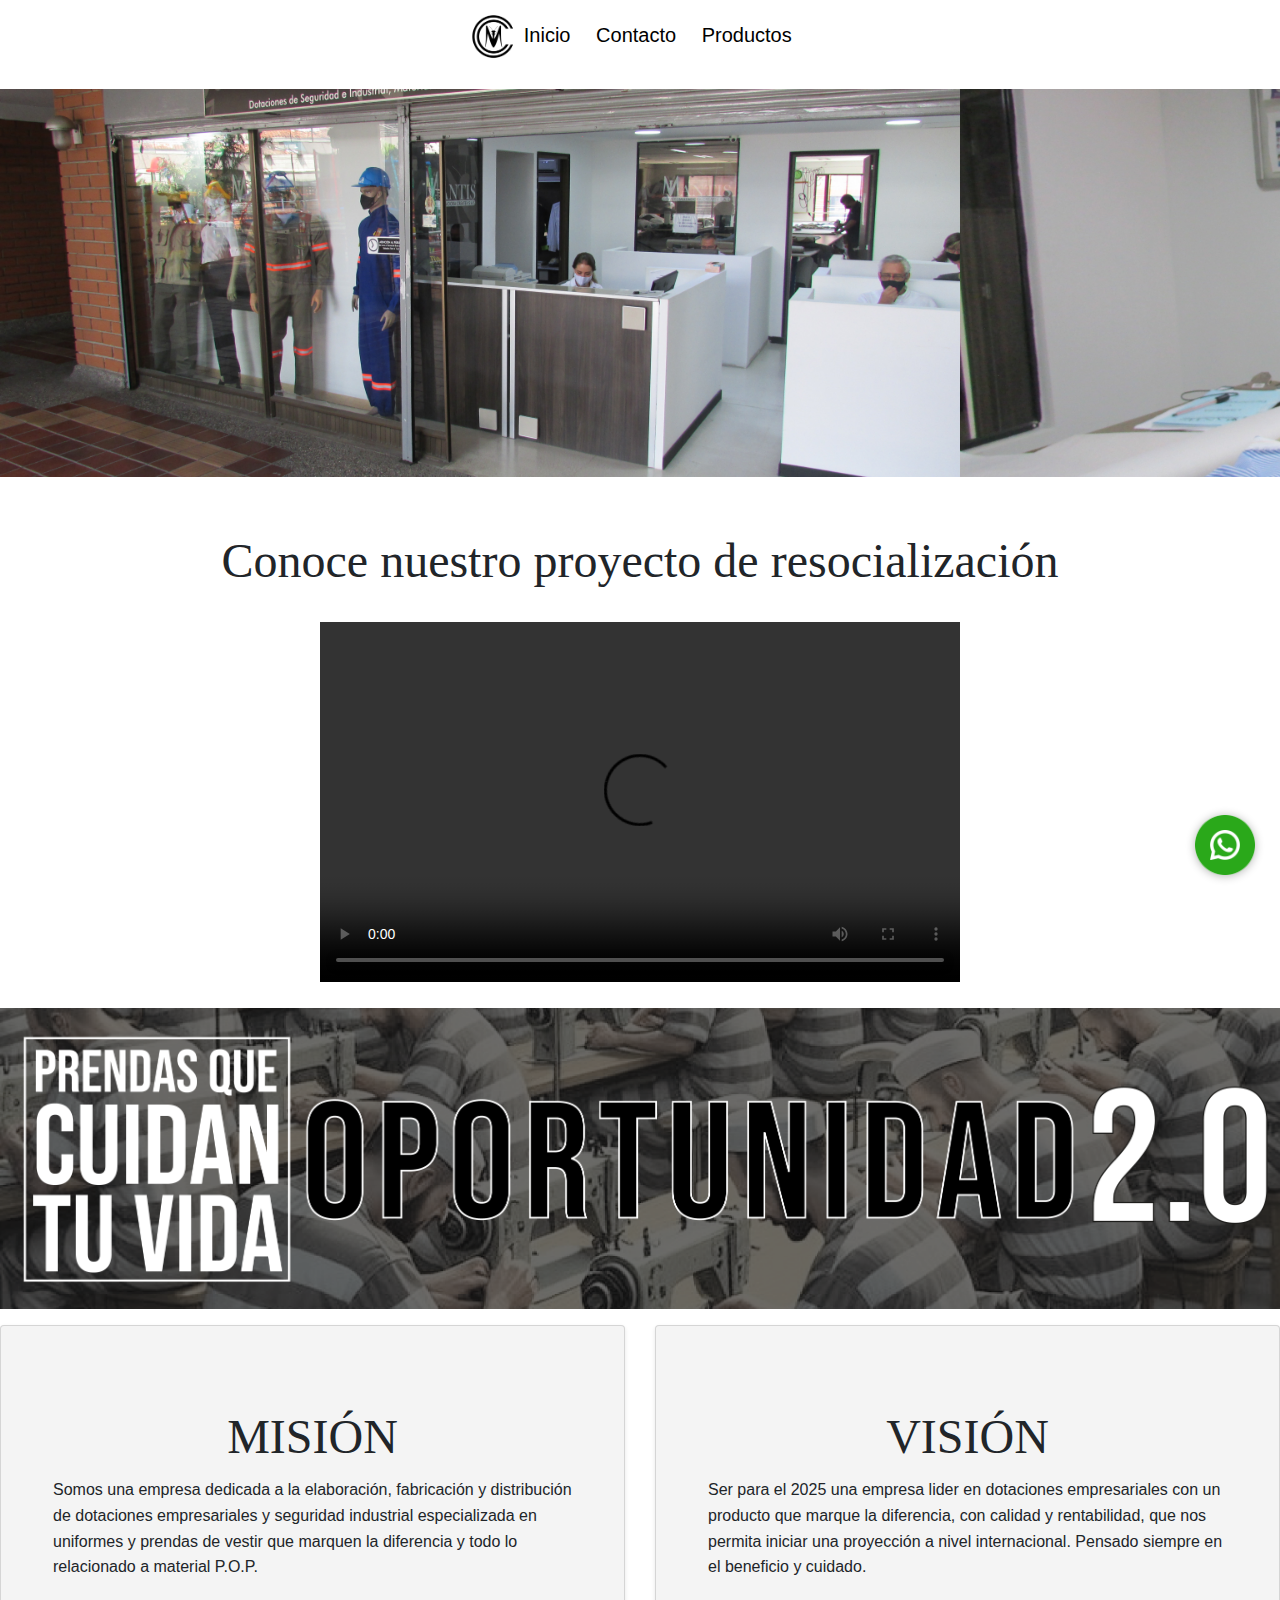
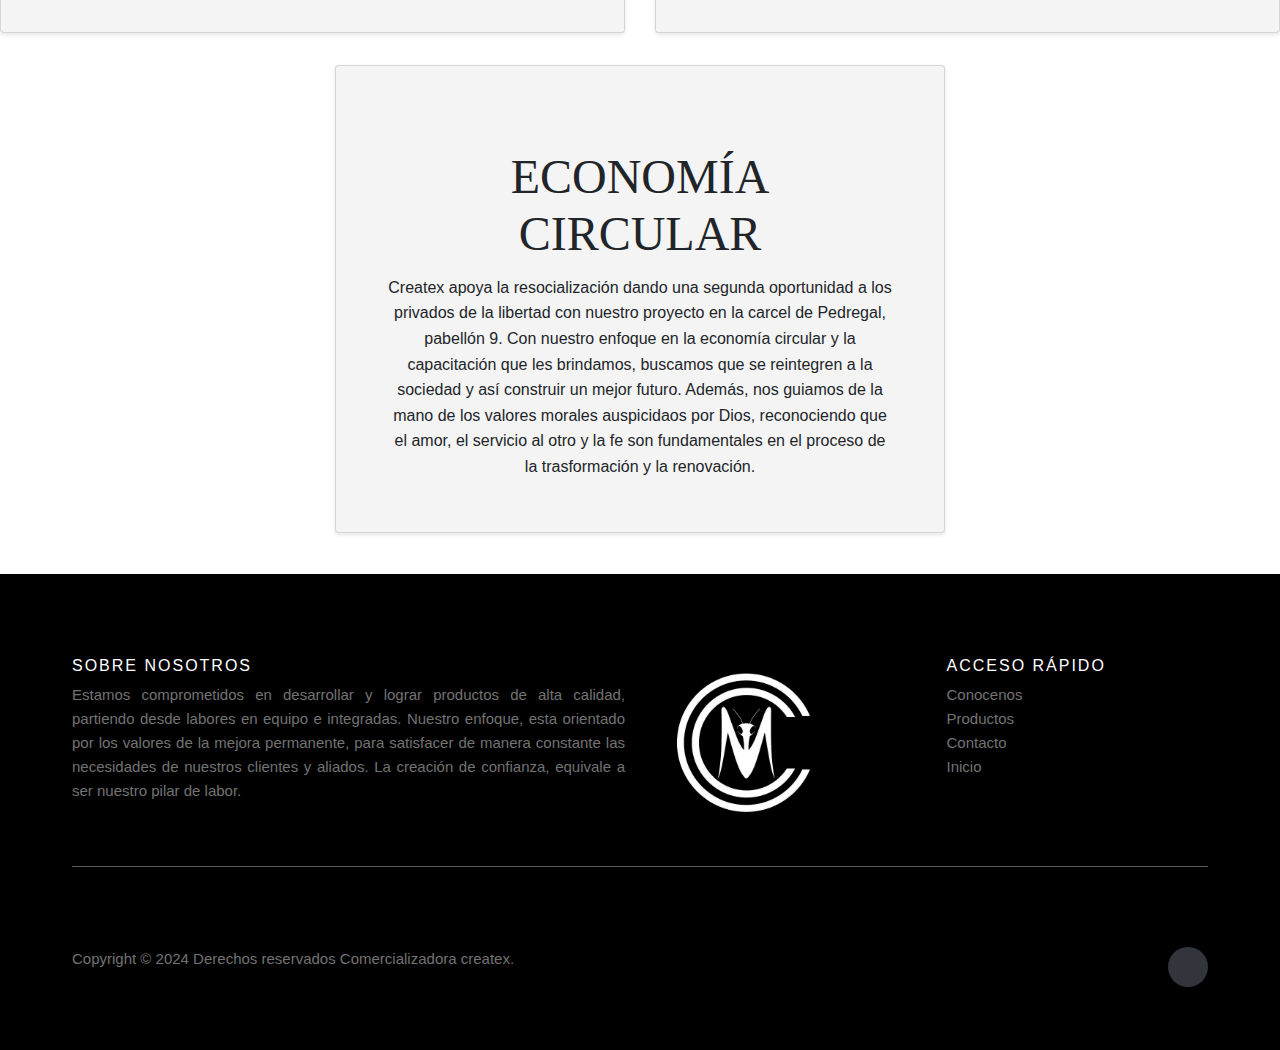
==== commit d01c06ed: "cambios" ====
--- a/conocenos.html
+++ b/conocenos.html
@@ -30,10 +30,10 @@
 <br><br><br>
 <div class="carrusel">
     <div class="carrusel__imagenes">
-        <img src="assets/img (1).JPG" alt="...">
-        <img src="assets/img (11).JPG" alt="...">
-        <img src="assets/img (17).JPG" alt="...">
-        <img src="assets/img (13).JPG" alt="...">
+        <img loading="lazy" src="assets/img (1).JPG" alt="...">
+        <img loading="lazy" src="assets/img (11).JPG" alt="...">
+        <img loading="lazy" src="assets/img (17).JPG" alt="...">
+        <img loading="lazy" src="assets/img (13).JPG" alt="...">
     </div>
 </div>
 <br>
@@ -49,7 +49,7 @@
      
      <section class="oportunidad1">
       <div class="oportunidad12">
-           <img class="oportunidad123" src="assets/oportunidad.png" alt="nav__img" style="width: 100%;" > 
+           <img class="oportunidad123" loading="lazy" src="assets/oportunidad.png" alt="nav__img" style="width: 100%;" > 
       </div>
 </section>
 
--- a/css/productos.css
+++ b/css/productos.css
@@ -120,6 +120,7 @@
     font-size: 300%;
     padding: auto;
     margin-top: 30px;
+    font-family: fantasy;
 }
 
 @media screen and (max-width: 430px) {
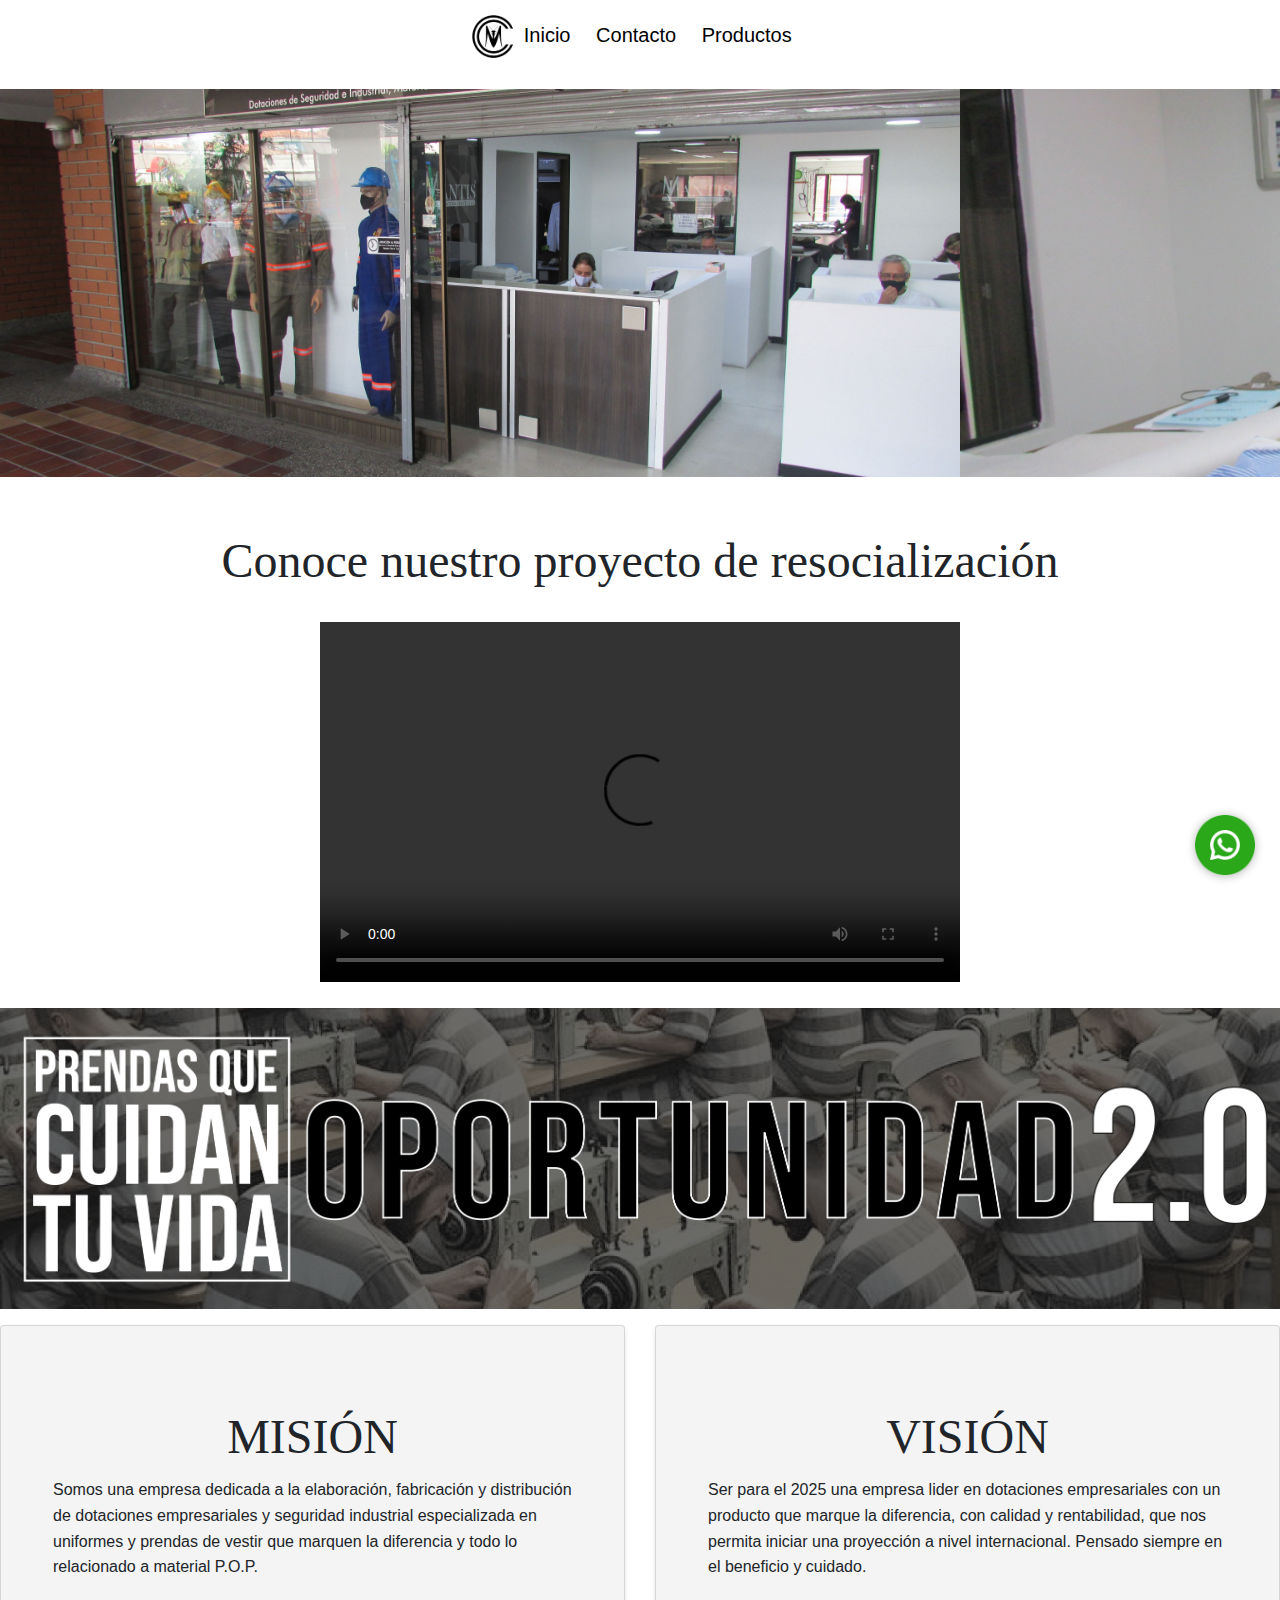
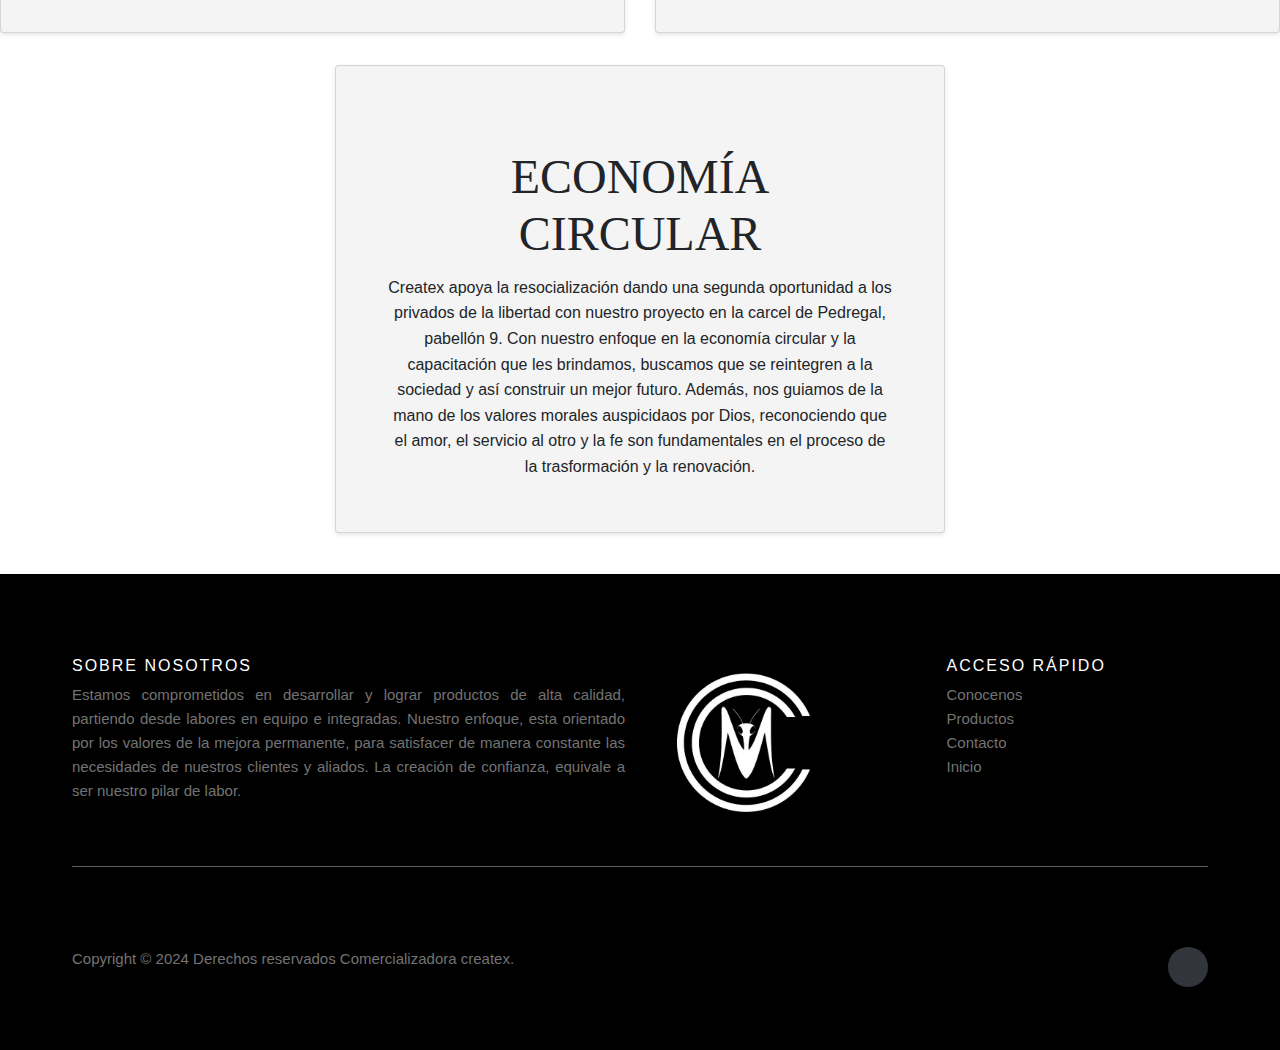
==== commit b946d69b: "a ver" ====
--- a/conocenos.html
+++ b/conocenos.html
@@ -16,6 +16,8 @@
     <link rel="stylesheet" href="css/conocenos.css">
     
 </head>
+
+<!--------------------- Header navbar ------------------------->
 <header>
   <main>
     <nav>
@@ -27,16 +29,23 @@
         </ul>
     </nav>
 </header>
+
+
+<!--------------------- Slide imagenes lugar/presentacion ------------------------->
+
 <br><br><br>
 <div class="carrusel">
     <div class="carrusel__imagenes">
-        <img loading="lazy" src="assets/img (1).JPG" alt="...">
-        <img loading="lazy" src="assets/img (11).JPG" alt="...">
-        <img loading="lazy" src="assets/img (17).JPG" alt="...">
-        <img loading="lazy" src="assets/img (13).JPG" alt="...">
+        <img src="assets/img (1).JPG" alt="...">
+        <img src="assets/img (11).JPG" alt="...">
+        <img src="assets/img (17).JPG" alt="...">
+        <img src="assets/img (13).JPG" alt="...">
     </div>
 </div>
 <br>
+
+<!-------------------- Video con dragoniante en pedregal-------------------------------->
+
     <h1 class="title">Conoce nuestro proyecto de resocialización</h1>
    
     <div class="video-container">
@@ -47,6 +56,7 @@
      </div>
      <br>
      
+     <!-------------------- Section banner oportunidad 2.0 -------------------->
      <section class="oportunidad1">
       <div class="oportunidad12">
            <img class="oportunidad123" loading="lazy" src="assets/oportunidad.png" alt="nav__img" style="width: 100%;" > 
@@ -54,7 +64,7 @@
 </section>
 
 
-
+<!-------------------- Misión -------------------->
 
      <div class="row">
         <div class="col-sm-6">
@@ -68,6 +78,8 @@
             </div>
           </div>
         </div>
+
+        <!------------------------- Visión --------------------------->
         <div class="col-sm-6">
           <div class="card">
             <div class="card-body">
@@ -82,9 +94,9 @@
           </div>
         </div>
       </div>
-     
+<center>
 
-<center>
+  <!-------------- Section economía circular------------------>
     <div class="col-sm-6" >
         <div class="card">
           <div class="card-body">
@@ -100,6 +112,8 @@
       </div>
     </center>
   </main>
+
+  <!----------------------- Bóton whatsapp --------------------->
   
     <a href="https://api.whatsapp.com/send?phone=3203293193" class="btn-wsp" target="_blank">
 	    <i class="fa fa-whatsapp icono"><img src="assets/wasa.png" alt="" style="width: 60px;"></i>
--- a/css/productos.css
+++ b/css/productos.css
@@ -3,9 +3,7 @@
     font-family: var(--primary-font);
     margin-bottom: 4rem;
     
-
-}
-
+}
 
 /*navbar */
 
@@ -145,17 +143,13 @@
 
 
 
-
-
-
-
-
-
 .card{
 margin: 1rem 0;
 box-shadow: 0 2px 4px rgba(0, 0, 0, 0.1);
 padding: 1.5rem;
 }
+
+/*  Botón whatsapp  */
 
 .btn-wsp{
     position:fixed;
--- a/css/conocenos.css
+++ b/css/conocenos.css
@@ -54,6 +54,9 @@
     }
    }
 
+
+/*++++++++++---------- Slide cabezera ----------++++++++*/
+
    .carrusel {
     
     position: relative;
@@ -100,11 +103,8 @@
 }
 
 
-/* Misión Visión Economìa*/
 
 /*navbar*/
-
-
 header {
     
     background-color: #ffffff;
@@ -148,15 +148,12 @@
     height: auto;
 }
 
-/*********************************************************************************/
-
-
+/********** Oportunidad 2.0 ***********/
 .oportunidad123{
     padding: auto;
     margin-left: 0%;
 
 }
-
 
 /* boton de wsp*/
 .btn-wsp{
@@ -188,7 +185,7 @@
 }
 
 
- /*footer*/
+ /*++++++++++++++++++ footer ++++++++++++++++*/
 
  .site-footer
  {
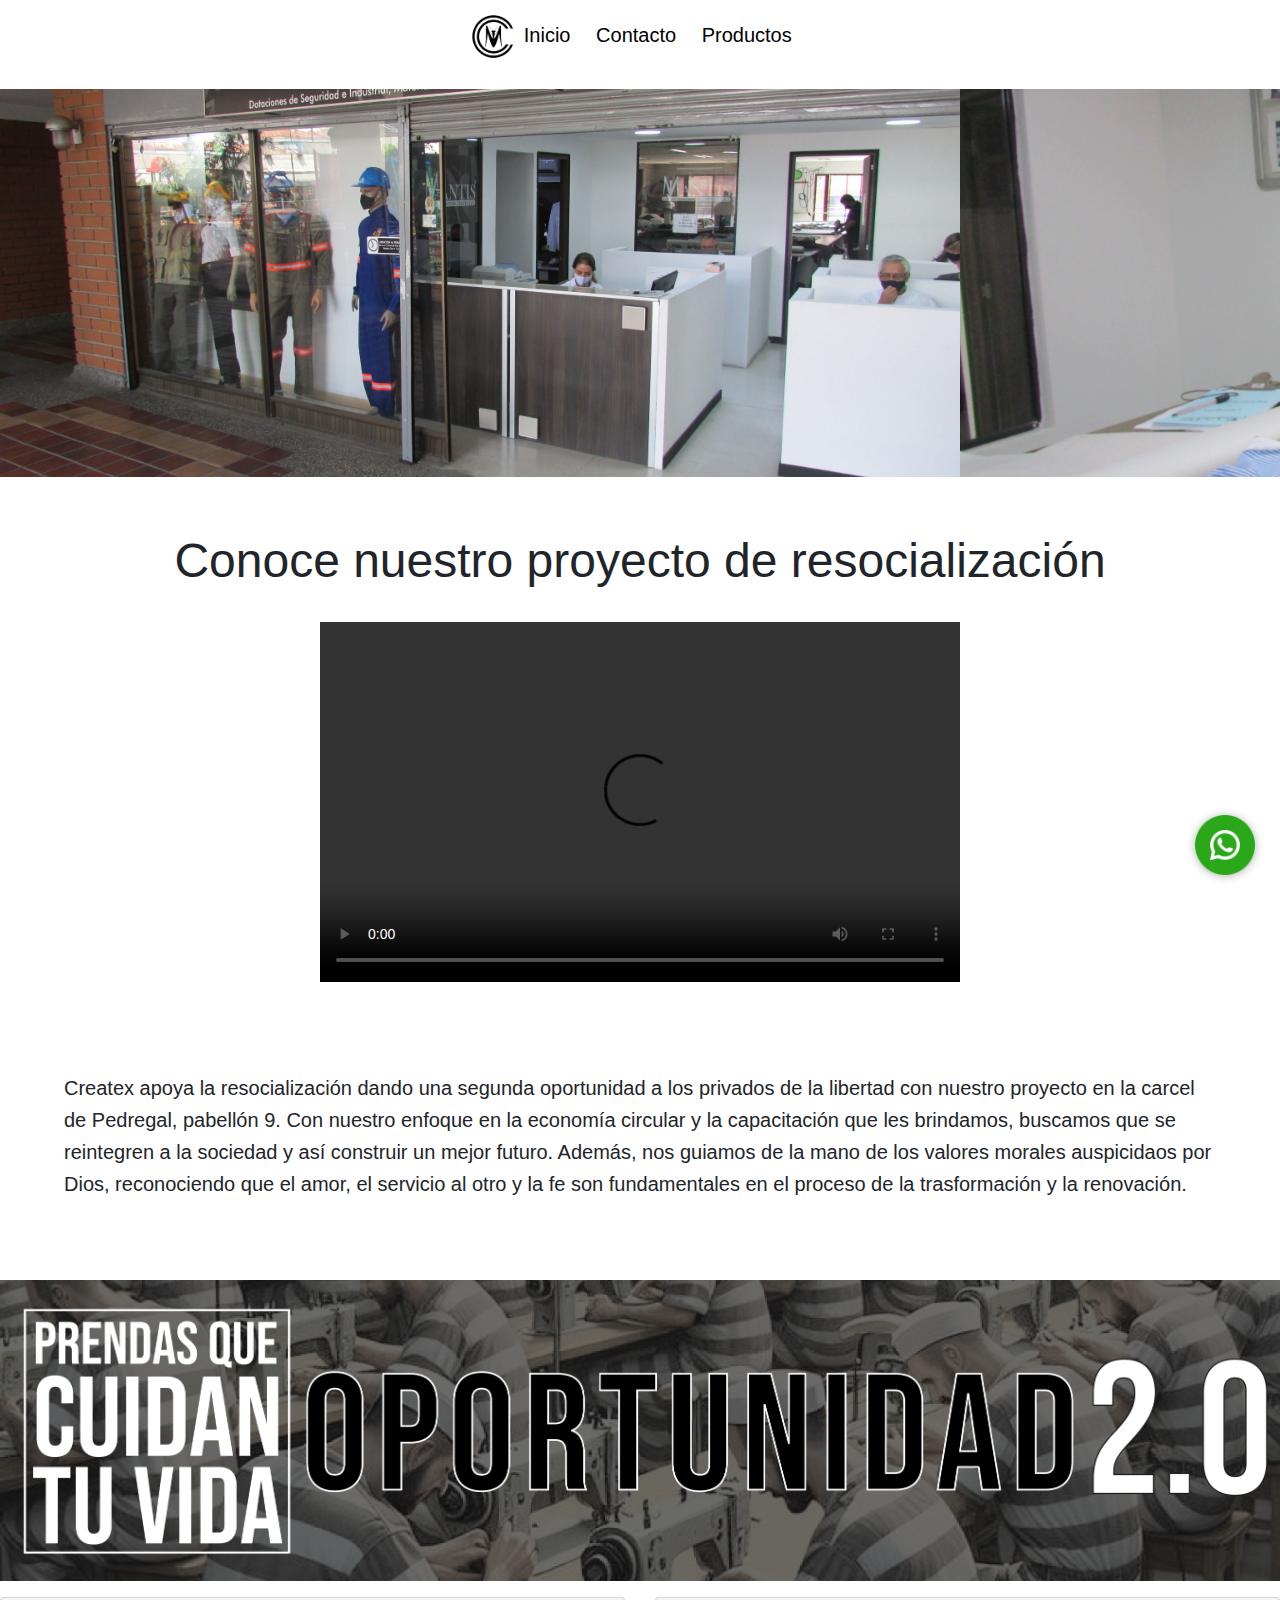
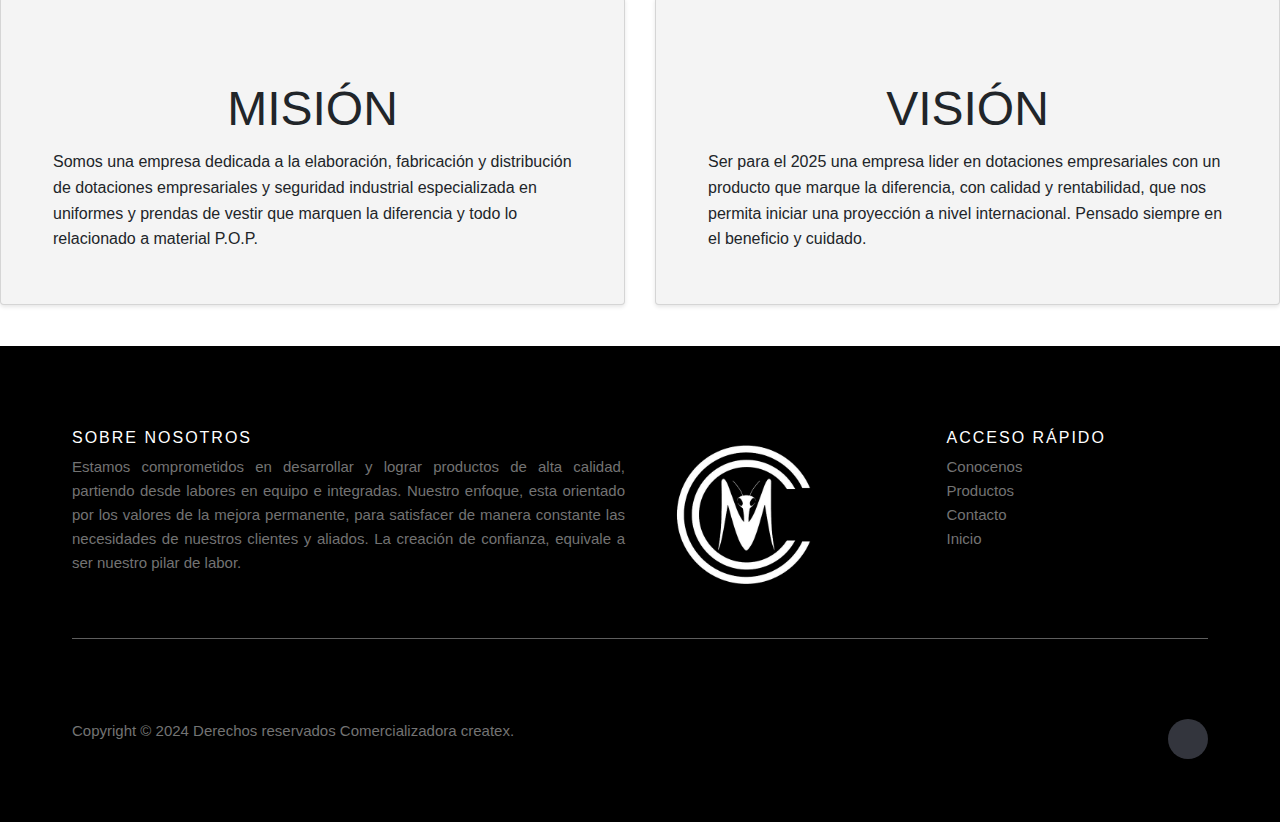
==== commit 60723f4b: "mas cambios" ====
--- a/conocenos.html
+++ b/conocenos.html
@@ -55,15 +55,19 @@
         </video>
      </div>
      <br>
-     
+            <p class="card-text" style="padding: 5%; font-size: 20px;">Createx apoya la resocialización dando una segunda oportunidad a los privados de la libertad
+                con nuestro proyecto en la carcel de Pedregal, pabellón 9.
+                Con nuestro enfoque en la economía circular y la capacitación que les brindamos, buscamos
+                que se reintegren a la sociedad y así construir un mejor futuro.
+                Además, nos guiamos de la mano de los valores morales auspicidaos por Dios, reconociendo que el amor, el servicio al otro
+                y la fe son fundamentales en el proceso de la trasformación y la renovación.</p>
      <!-------------------- Section banner oportunidad 2.0 -------------------->
      <section class="oportunidad1">
       <div class="oportunidad12">
            <img class="oportunidad123" loading="lazy" src="assets/oportunidad.png" alt="nav__img" style="width: 100%;" > 
       </div>
 </section>
-
-
+          
 <!-------------------- Misión -------------------->
 
      <div class="row">
@@ -94,23 +98,7 @@
           </div>
         </div>
       </div>
-<center>
 
-  <!-------------- Section economía circular------------------>
-    <div class="col-sm-6" >
-        <div class="card">
-          <div class="card-body">
-            <h5 class="card-title">ECONOMÍA CIRCULAR</h5>
-            <p class="card-text">Createx apoya la resocialización dando una segunda oportunidad a los privados de la libertad
-                con nuestro proyecto en la carcel de Pedregal, pabellón 9.
-                Con nuestro enfoque en la economía circular y la capacitación que les brindamos, buscamos
-                que se reintegren a la sociedad y así construir un mejor futuro.
-                Además, nos guiamos de la mano de los valores morales auspicidaos por Dios, reconociendo que el amor, el servicio al otro
-                y la fe son fundamentales en el proceso de la trasformación y la renovación.</p>
-          </div>
-        </div>
-      </div>
-    </center>
   </main>
 
   <!----------------------- Bóton whatsapp --------------------->
--- a/css/productos.css
+++ b/css/productos.css
@@ -118,7 +118,7 @@
     font-size: 300%;
     padding: auto;
     margin-top: 30px;
-    font-family: fantasy;
+    font-family: "fantasy", Arial, sans-serif;
 }
 
 @media screen and (max-width: 430px) {
@@ -166,6 +166,7 @@
     z-index:100;
     transition: all 300ms ease;
 }
+
 .btn-wsp:hover{
     background: #f8fffb56;
 }
--- a/css/conocenos.css
+++ b/css/conocenos.css
@@ -98,8 +98,10 @@
     justify-content: center;
 }
 
+
+
 .title, .card-title, .economiatitulo{
-    font-family: fantasy;
+  font-family: "fantasy", Arial, sans-serif;
 }
 
 
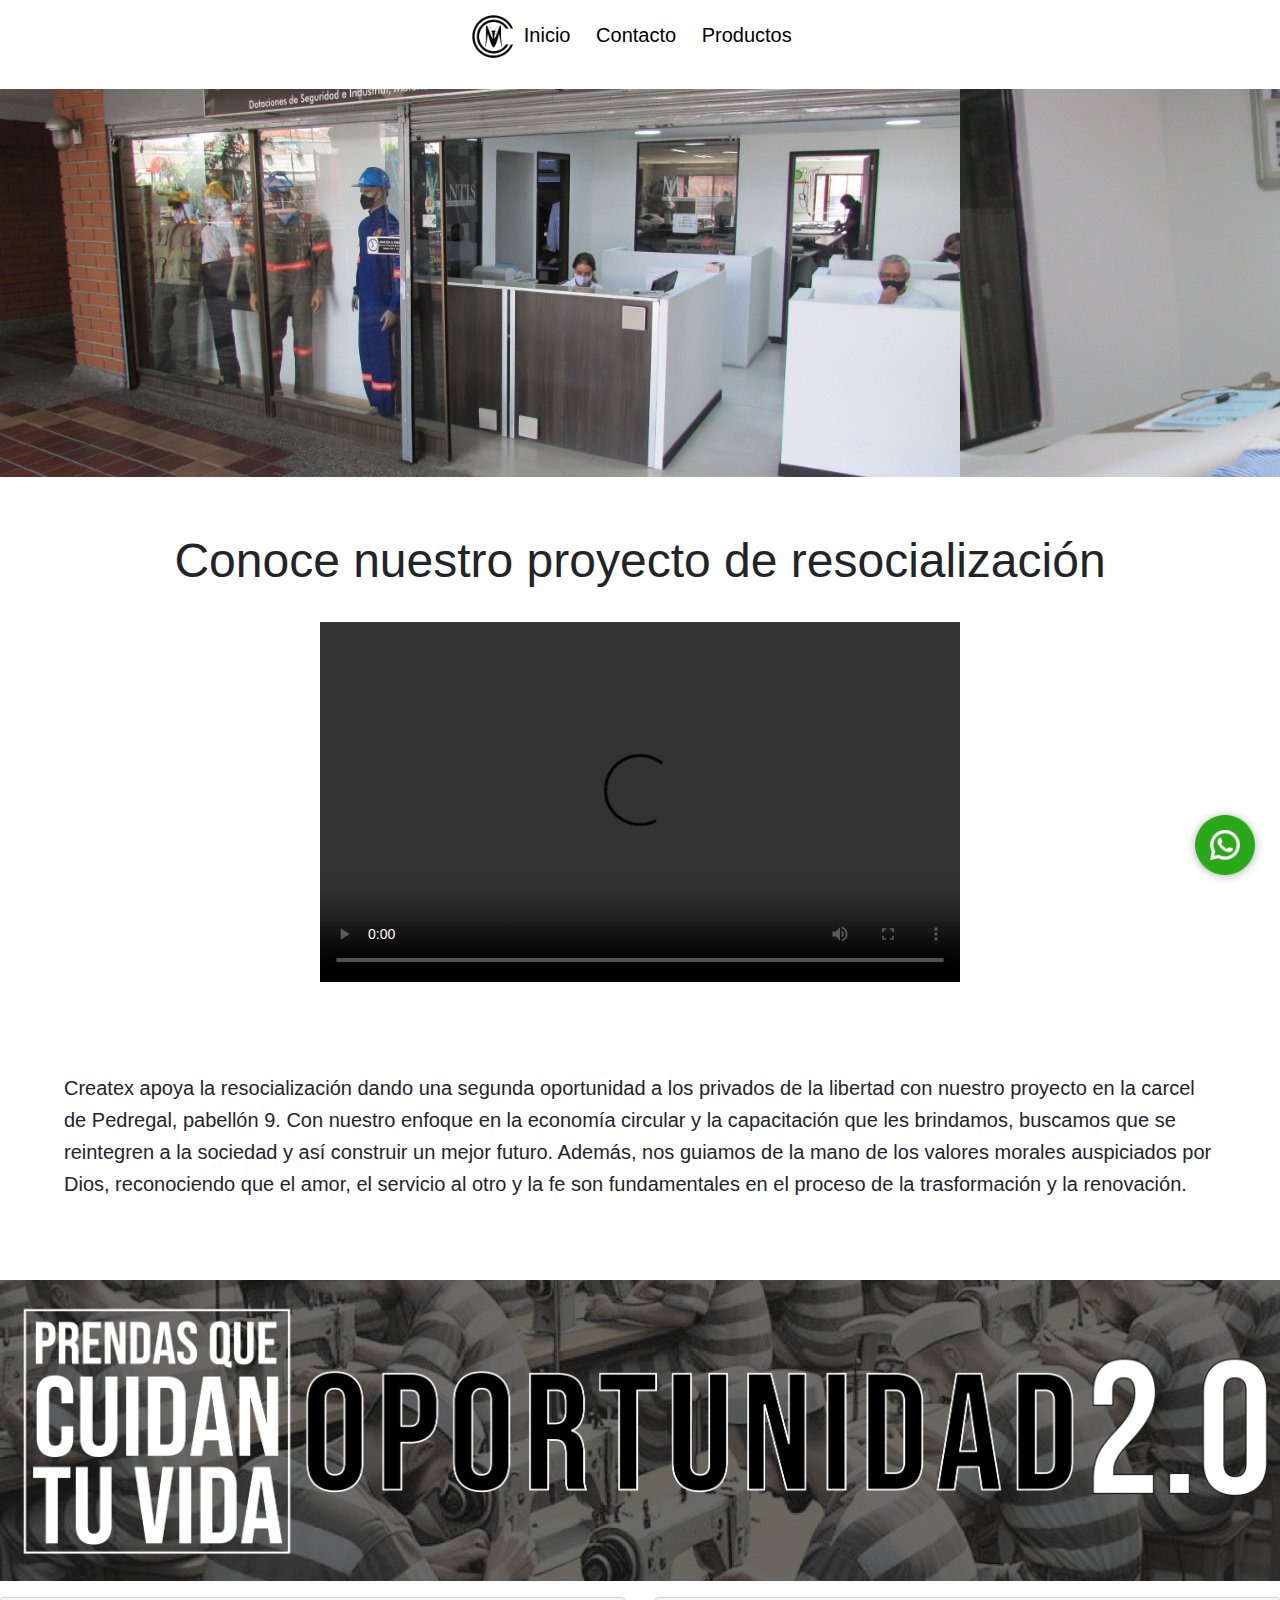
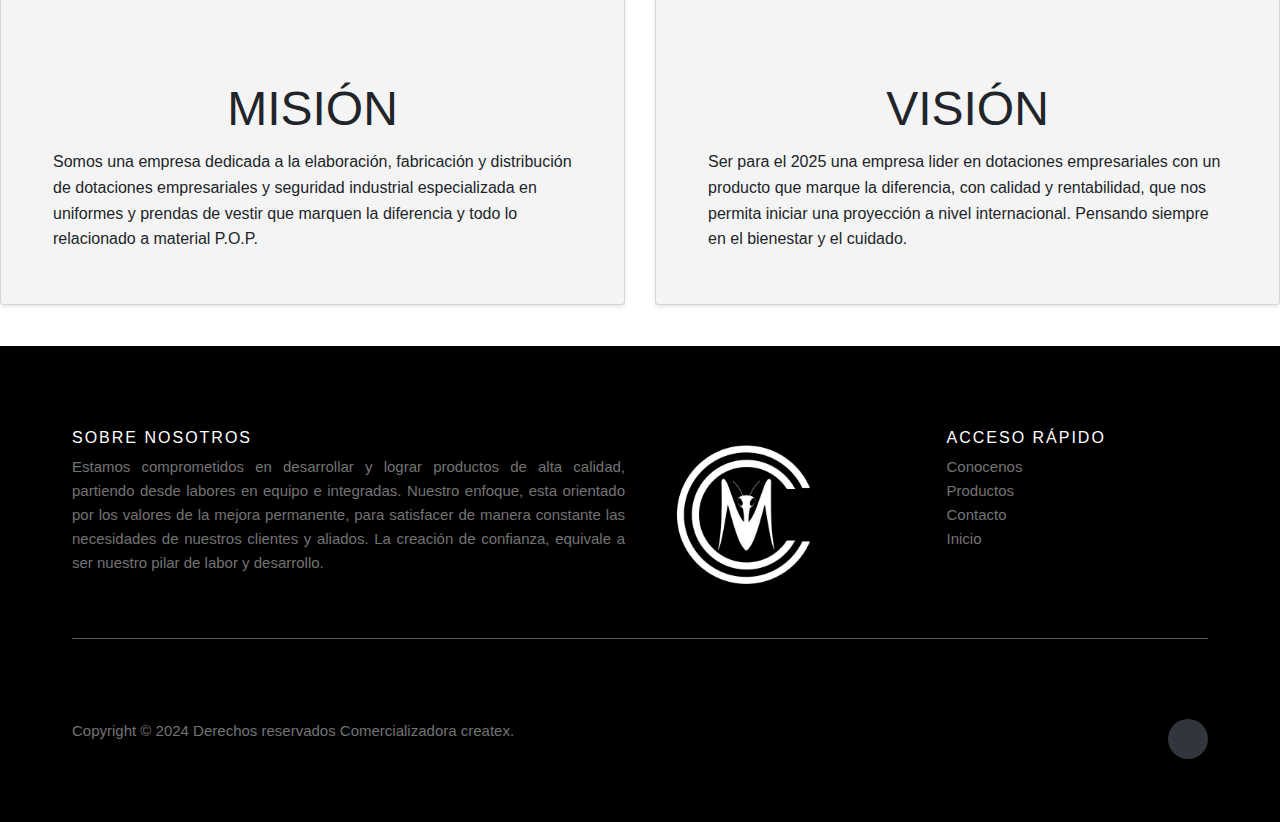
==== commit 37a22a15: "25-01-24" ====
--- a/conocenos.html
+++ b/conocenos.html
@@ -59,16 +59,17 @@
                 con nuestro proyecto en la carcel de Pedregal, pabellón 9.
                 Con nuestro enfoque en la economía circular y la capacitación que les brindamos, buscamos
                 que se reintegren a la sociedad y así construir un mejor futuro.
-                Además, nos guiamos de la mano de los valores morales auspicidaos por Dios, reconociendo que el amor, el servicio al otro
+                Además, nos guiamos de la mano de los valores morales auspiciados por Dios, reconociendo que el amor, el servicio al otro
                 y la fe son fundamentales en el proceso de la trasformación y la renovación.</p>
-     <!-------------------- Section banner oportunidad 2.0 -------------------->
+     <!-------------------- Section banner oportunidad 2.0 Secion banner que contempla la calidad del asunto-------------------->
      <section class="oportunidad1">
       <div class="oportunidad12">
            <img class="oportunidad123" loading="lazy" src="assets/oportunidad.png" alt="nav__img" style="width: 100%;" > 
+           
       </div>
 </section>
           
-<!-------------------- Misión -------------------->
+<!--------------------Misión Visión -------------------->
 
      <div class="row">
         <div class="col-sm-6">
@@ -78,21 +79,20 @@
               <p class="card-text">Somos una empresa dedicada a la elaboración, fabricación
                 y distribución de dotaciones empresariales y seguridad industrial especializada en uniformes y prendas de vestir
                 que marquen la diferencia y todo lo relacionado a material P.O.P.</p>
-              
             </div>
           </div>
         </div>
 
-        <!------------------------- Visión --------------------------->
+        <!------------------------- Visión Misión--------------------------->
         <div class="col-sm-6">
           <div class="card">
             <div class="card-body">
-              <center> <h5 class="card-title">VISIÓN</h5></center>
+              <center><h5 class="card-title">VISIÓN</h5></center>
             
               <p class="card-text">Ser para el 2025 una empresa lider en dotaciones empresariales con un producto que marque
                 la diferencia, con calidad y rentabilidad, que nos permita iniciar una proyección a nivel
                 internacional.
-                Pensado siempre en el beneficio y cuidado.</p>
+                Pensando siempre en el bienestar y el cuidado.</p>
               
             </div>
           </div>
@@ -103,9 +103,10 @@
 
   <!----------------------- Bóton whatsapp --------------------->
   
-    <a href="https://api.whatsapp.com/send?phone=3203293193" class="btn-wsp" target="_blank">
+    <a href="https://api.whatsapp.com/send?phone=3146652629" class="btn-wsp" target="_blank">
 	    <i class="fa fa-whatsapp icono"><img src="assets/wasa.png" alt="" style="width: 60px;"></i>
-	</a>
+      <a><i class="fa fa-quora icono"></i> </a>
+    </a>
 
 <!-- footer -->
 <br>
@@ -116,16 +117,14 @@
         <h6>Sobre nosotros</h6>
         <p class="text-justify">Estamos comprometidos en desarrollar y lograr productos de alta calidad, partiendo desde labores en equipo e integradas.
           Nuestro enfoque, esta orientado por los valores de la mejora permanente, para satisfacer de  manera constante las necesidades de nuestros clientes y aliados.
-          La creación de confianza, equivale a ser nuestro pilar de labor.
+          La creación de confianza, equivale a ser nuestro pilar de labor y desarrollo.
       </p>
       </div>
-
       <div class="col-xs-6 col-md-3">
         <ul class="footer-links">
-          <img src="assets/mantipng.png" alt="" class="" width="70%">
+          <img src="assets/mantipng.png" alt="No carga la imagen pai" class="" width="70%">
         </ul>
       </div>
-
       <div class="col-xs-6 col-md-3">
         <h6>Acceso rápido</h6>
         <ul class="footer-links">
@@ -145,24 +144,19 @@
      <a href="#">Comercializadora createx</a>.
         </p>
       </div>
-
       <div class="col-md-4 col-sm-6 col-xs-12">
         <ul class="social-icons">
           <li><a class="facebook" href="#"><i class="fa fa-instagram"></i></a></li>
-            
         </ul>
       </div>
     </div>
   </div>
 </footer>
-
-
     <script src="https://cdn.jsdelivr.net/npm/@popperjs/core@2.9.2/dist/umd/popper.min.js" integrity="sha384-IQsoLXl5PILFhosVNubq5LC7Qb9DXgDA9i+tQ8Zj3iwWAwPtgFTxbJ8NT4GN1R8p" crossorigin="anonymous"></script>
     <script src="https://cdn.jsdelivr.net/npm/bootstrap@5.0.2/dist/js/bootstrap.min.js" integrity="sha384-cVKIPhGWiC2Al4u+LWgxfKTRIcfu0JTxR+EQDz/bgldoEyl4H0zUF0QKbrJ0EcQF" crossorigin="anonymous"></script>
     <script src="https://cdn.jsdelivr.net/npm/bootstrap@5.0.2/dist/js/bootstrap.bundle.min.js" integrity="sha384-MrcW6ZMFYlzcLA8Nl+NtUVF0sA7MsXsP1UyJoMp4YLEuNSfAP+JcXn/tWtIaxVXM" crossorigin="anonymous"></script>
     <script src="https://code.jquery.com/jquery-3.3.1.slim.min.js" integrity="sha384-q8i/X+965DzO0rT7abK41JStQIAqVgRVzpbzo5smXKp4YfRvH+8abtTE1Pi6jizo" crossorigin="anonymous"></script>
     <script src="https://cdnjs.cloudflare.com/ajax/libs/popper.js/1.14.3/umd/popper.min.js" integrity="sha384-ZMP7rVo3mIykV+2+9J3UJ46jBk0WLaUAdn689aCwoqbBJiSnjAK/l8WvCWPIPm49" crossorigin="anonymous"></script>
     <script src="https://stackpath.bootstrapcdn.com/bootstrap/4.1.3/js/bootstrap.min.js" integrity="sha384-ChfqqxuZUCnJSK3+MXmPNIyE6ZbWh2IMqE241rYiqJxyMiZ6OW/JmZQ5stwEULTy" crossorigin="anonymous"></script>       
-        
 </body>
 </html>